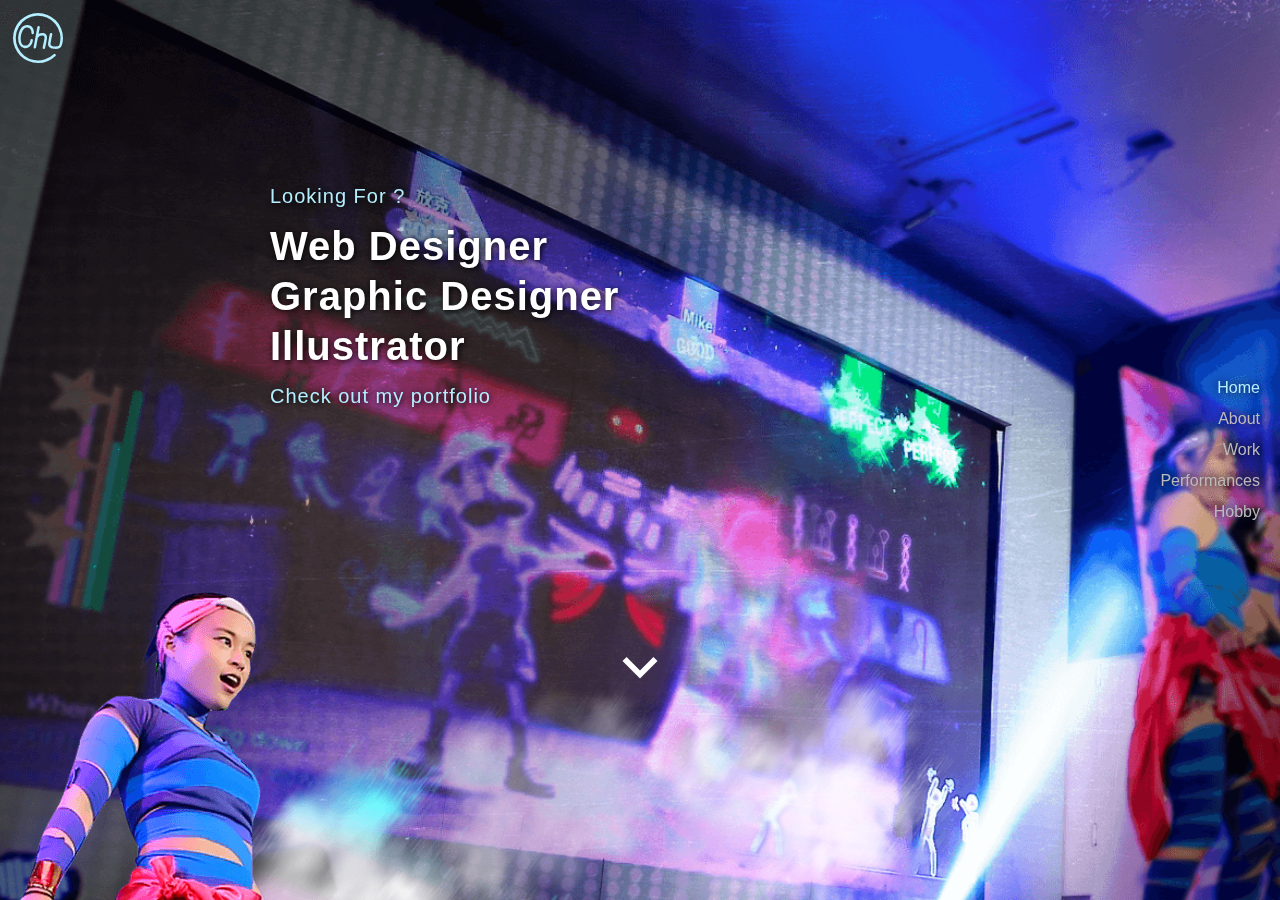
==== index.html @ 652227b6 "html名稱" ====
<!DOCTYPE html>
<html lang="en">
    <head>  
         <meta charset="UTF-8">
        <meta http-equiv="X-UA-Compatible" content="IE=edge">
        <meta name="viewport" content="width=device-width, initial-scale=1.0">
        <title>Chu-lin's portfolio</title>
        <!-- for swiper link css -->
        <link rel="stylesheet" href="./css/swiper-bundle.min.css" type="text/css" />
        <!-- <link rel="stylesheet" href="https://unpkg.com/swiper/swiper-bundle.min.css" />      -->
     
        <link rel="stylesheet" href="./css/reset.css" type="text/css" />
        <link rel="stylesheet" href="./css/layout_desktop.css" type="text/css" />
        <link rel="stylesheet" href="./css/layout_mobile.css" type="text/css" />
        <link rel="stylesheet" href="./css/for_swiper.css" type="text/css" />
        <link rel="stylesheet" href="./css/for_boos.css" type="text/css" />
        
    </head>
<body>

    <div class="swiper-container">
      <nav >
        <div class="navbar">
       <a href=""><svg  class="logo"><use xlink:href="./icomoon/symbol-defs.svg#icon-chu-logo"></use>  </svg></a>
        <svg  class="menu"><use xlink:href="./icomoon/symbol-defs.svg#icon-menu"></use>  </svg>

      </div>
      
     </nav>
     <div class="navbarM">
      <svg  class="close"><use xlink:href="./icomoon/symbol-defs.svg#icon-close"></use>  </svg>
      <ul class="navListM">
     
        <li><a href="">Home</a><li></li>
        <li> <a href="index.html#about">About</a></li>
          <li><a href="index.html#work">Work experience</a></li>
            <li><a href="index.html#Performance">Performances experience</a></li>
              <li><a href="index.html#hobby">Hobby</a></li>
      </ul>

     </div>
        <div class="swiper-wrapper" >
            <div class="swiper-slide header">
                <div class="H1bg">
                    <div class="H1box">
                        <p>Looking For ? </p>
                        <h1>
                            Web Designer   <br>Graphic Designer<br>Illustrator</h1>
                    <p>Check out my portfolio</p>
                        </div>
                    <img class="H1smokey" src="./images/header/H1smokey.png" alt="smokey">
                    <img class="H1chu0" src="./images/header/H1chu0.png" alt="smokey">
                
                      <svg class="arrow_down"><use xlink:href="./icomoon/symbol-defs.svg#icon-keyboard_arrow_down"></use>  </svg>
                      <!-- <svg class="arrow_down" version="1.1" xmlns="http://www.w3.org/2000/svg" width="75" height="75" viewBox="0 0 20 20">
                        <title>cheveron-down</title>
                        <path d="M9.293 12.95l0.707 0.707 5.657-5.657-1.414-1.414-4.243 4.242-4.243-4.242-1.414 1.414z"></path>
                        </svg> -->
                       
                </div>




            </div>
            <div class="swiper-slide" id="about">
                <div class="container">
                    <!-- SKILLS開頭 -->
          
                    
                       
                
                         <div class="about-me">
                          <h2>About me</h2>
                             <P>Hello! I’m Chu-lin <span class="grayP">阮楚琳</span></P><br>
                             <p class="grayP">
                                <!-- 1991年  出生於New Taipei City , Taiwan <br> -->
                                2009年 復興商工 美工科<br>2013年 世新大學 數位多媒體設計學系  動畫設計組</p><br>
             <p class="grayP">在<span> 設計領域</span>約有<span> 8 </span>年的工作經驗，主要執行包含</p>  <div><h4>美術圖繪製（電繪／手繪）</h4><h4>網頁設計與切版</h4><h4>大圖輸出及印刷品排版</h4><h4>插畫角色設計</h4><h4>行銷圖文創作</h4><h4>視覺識別系統設計</h4></div><br>

<div class="littlechu ">
<div class="shybox">
  <div class="shy"></div><div class="shy2"></div>
</div>
  <svg  ><use xlink:href="./icomoon/symbol-defs.svg#icon-littechu"></use>  </svg>

</div>

                         </div>
                     
             
             
                     <!-- <div class="title"> -->
                         <!-- <svg  class="title-icon">
                             <use xlink:href="./icomoon/symbol-defs.svg#icon-magic"></use>
                           </svg> -->
                           <!-- <svg class="title-icon" version="1.1" id="Capa_1" xmlns="http://www.w3.org/2000/svg" xmlns:xlink="http://www.w3.org/1999/xlink" x="0px" y="0px"
                  viewBox="0 0 424.629 424.629" style="enable-background:new 0 0 424.629 424.629;" xml:space="preserve">
                     <path d="M343,223.508l-54.6-52.6l29.5-70.3c2.1-5.1-0.3-11-5.4-13.1c-2.8-1.2-6-1-8.7,0.5l-66.1,36.2l-56.3-50.5
                         c-4.1-3.7-10.4-3.3-14.1,0.8c-2,2.3-2.9,5.4-2.4,8.4l13.3,75.2l-64.8,38.8c-4.7,2.8-6.3,9-3.4,13.7c1.6,2.6,4.2,4.4,7.2,4.8
                         l39.3,5.4l-148.1,148c-11.2,11.2-11.2,29.3,0,40.5s29.3,11.2,40.5,0.1c0,0,0,0,0.1-0.1l150.4-150.5l9,41.4
                         c0.9,4.2,4.4,7.3,8.6,7.8c0.4,0,0.8,0.1,1.2,0.1c3.8,0,7.4-2.2,9-5.7l32.9-68.7l75,6.9c5.5,0.5,10.4-3.5,10.9-9
                         C346.3,228.608,345.2,225.608,343,223.508z M34.7,395.208c-3.4,3.4-8.8,3.4-12.2,0c-3.4-3.4-3.4-8.8,0-12.2l52.2-52.2l12.2,12.2
                         L34.7,395.208z M101.1,328.808l-12.2-12.2l92.4-92.4l10.8,1.5l2.2,9.9L101.1,328.808z M255,213.208c-4.2-0.4-8.1,1.9-9.9,5.6
                         l-23.3,48.7l-11.5-52.9c-0.9-4.1-4.3-7.2-8.4-7.8l-53.8-7.4l46.3-27.7c3.6-2.1,5.4-6.2,4.7-10.3l-9.4-53.5l40.1,35.9
                         c3.2,2.8,7.8,3.4,11.5,1.3l47.2-25.9l-21.1,50.2c-1.6,3.8-0.7,8.2,2.3,11.1l39,37.6L255,213.208z"/>
             
                     <path d="M322.9,320.308l-27.9-40.7c-3-4.6-9.2-5.9-13.8-2.9c-4.6,3-5.9,9.2-2.9,13.8c0.1,0.1,0.2,0.2,0.2,0.4l27.9,40.7
                         c3.1,4.6,9.3,5.7,13.9,2.6C324.9,331.108,326,324.908,322.9,320.308z"/>
             
                     <path d="M247.4,6.908c-5.5,0-10,4.5-10,10v48.2c0,5.5,4.5,10,10,10s10-4.5,10-10v-48.2C257.4,11.408,252.9,6.908,247.4,6.908z"/>
             
                     <path d="M424.3,136.508c-1.4-5.2-6.7-8.4-11.9-7.2l-64.3,16.1c-5.4,1.2-8.7,6.6-7.5,12c1.2,5.4,6.6,8.7,12,7.5
                         c0.1,0,0.2-0.1,0.3-0.1l64.3-16.1C422.5,147.308,425.7,141.808,424.3,136.508z"/>
             
                     <path d="M115.4,123.208l-47.7-8c-5.5-0.9-10.6,2.8-11.4,8.3c-0.9,5.4,2.7,10.5,8,11.5l47.7,8c0.6,0.1,1.1,0.1,1.7,0.1
                         c5.5,0,10-4.5,10-10C123.7,128.208,120.2,124.108,115.4,123.208z"/>
             </svg> -->
                           <!-- <h2>Skills</h2> -->
                     <!-- </div> -->
                     <div class="row skilssbox">
                         <svg  class="skills-icon col-2 col-sm-1 col-xl-1 " >
                             <use xlink:href="./icomoon/symbol-defs.svg#icon-adobedreamweaver"></use>
                           </svg>
                           <!-- <svg  class="skills-icon col-2 col-sm-1 col-xl-1 " version="1.1" xmlns="http://www.w3.org/2000/svg"  viewBox="0 0 32 32">
                             <title>adobedreamweaver</title>
                             <path fill="#35fa00" d="M0 0.4v31.2h32v-31.2zM1.333 1.733h29.333v28.533h-29.333zM4.167 7.747c0-0.112 0.023-0.156 0.155-0.177 0.507-0.023 1.96-0.067 3.463-0.067 4.467 0 6.688 2.883 6.688 7.107 0 5.873-3.853 7.653-6.82 7.653-1.123 0-2.752-0.021-3.347-0.043-0.087 0-0.131-0.067-0.131-0.176zM6.567 20.107c0.373 0.024 0.704 0.045 1.123 0.045 2.464 0 4.289-1.739 4.312-5.477 0.027-3.653-1.867-5.060-4.217-5.060-0.463 0-0.836 0.027-1.209 0.051zM23.484 22.2c-0.155 0-0.197-0.060-0.22-0.191-0.66-3.673-1.209-6.271-1.453-8.075h-0.021c-0.285 1.635-0.813 4.343-1.693 8.104-0.044 0.133-0.088 0.169-0.197 0.169h-2.156c-0.155 0-0.197-0.021-0.24-0.153l-2.356-10.508c-0.021-0.089 0.024-0.177 0.156-0.177h2.156c0.088 0 0.155 0.031 0.176 0.12 0.836 4.728 1.187 7.179 1.32 8.147h0.088c0.155-1.144 0.616-3.528 1.605-8.104 0.044-0.133 0.044-0.165 0.176-0.165h2.267c0.109 0 0.131 0.053 0.153 0.164 0.771 4.333 1.276 7.067 1.408 8.168h0.067c0.213-1.408 0.507-3.307 1.445-8.192 0.023-0.088 0.044-0.141 0.155-0.141h2.027c0.088 0 0.155 0.044 0.111 0.155l-2.617 10.525c-0.020 0.111-0.040 0.155-0.195 0.155z"></path>
                             </svg> -->
                             
                         <svg  class="skills-icon col-2 col-sm-1 col-xl-1" >
                             <use xlink:href="./icomoon/symbol-defs.svg#icon-adobeillustrator"></use>
                           </svg>
                           <!-- <svg  class="skills-icon col-2 col-sm-1 col-xl-1 " version="1.1" xmlns="http://www.w3.org/2000/svg" viewBox="0 0 32 32">
                             <title>adobeillustrator</title>
                             <path id="k" fill="#ff7c00" d="M0 0.4v31.2h32v-31.2zM1.333 1.733h29.333v28.533h-29.333zM11.1 18.067l-1.056 3.997c-0.023 0.111-0.067 0.136-0.197 0.136h-1.957c-0.133 0-0.153-0.044-0.133-0.197l3.787-13.26c0.067-0.24 0.109-0.451 0.131-1.111 0-0.088 0.044-0.133 0.111-0.133h2.795c0.088 0 0.133 0.024 0.155 0.133l4.247 14.392c0.023 0.111 0 0.176-0.111 0.176h-2.2c-0.111 0-0.176-0.027-0.197-0.115l-1.1-4.020zM14.817 15.9c-0.373-1.475-1.253-4.704-1.584-6.267h-0.023c-0.285 1.56-0.989 4.2-1.54 6.267zM20.817 8.489c0-0.857 0.593-1.364 1.364-1.364 0.813 0 1.364 0.549 1.364 1.364 0 0.88-0.573 1.364-1.387 1.364-0.8 0-1.347-0.484-1.341-1.364zM20.967 11.521c0-0.107 0.044-0.147 0.155-0.147h2.093c0.117 0 0.16 0.044 0.16 0.155v10.527c0 0.111-0.021 0.155-0.153 0.155h-2.067c-0.133 0-0.177-0.067-0.177-0.173z"></path>
                             </svg> -->
                             
                         <svg   class="skills-icon col-2 col-sm-1 col-xl-1" >
                             <use xlink:href="./icomoon/symbol-defs.svg#icon-adobeindesign"></use>
                           </svg>
                           <!-- <svg  class="skills-icon col-2 col-sm-1 col-xl-1 " version="1.1" xmlns="http://www.w3.org/2000/svg"  viewBox="0 0 32 32">
                             <title>adobeindesign</title>
                             <path fill="#fd3f93" d="M0 0.4v31.2h32v-31.2zM1.333 1.733h29.333v28.533h-29.333zM11.7 22.024c0 0.133-0.023 0.176-0.176 0.176h-2.048c-0.133 0-0.176-0.067-0.176-0.176v-14.315c0-0.133 0.067-0.176 0.176-0.176h2.071c0.109 0 0.153 0.044 0.153 0.155zM14.060 16.861c0-3.191 2.104-5.676 5.469-5.676 0.285 0 0.44 0 0.704 0.020v-3.539c0-0.088 0.067-0.133 0.133-0.133h2.167c0.112 0 0.133 0.045 0.133 0.112v12.473c0 0.373 0 0.833 0.067 1.339 0 0.088-0.027 0.111-0.116 0.155-1.144 0.551-2.355 0.793-3.499 0.793-2.951 0-5.063-1.827-5.059-5.544zM20.233 13.363c-0.197-0.088-0.463-0.133-0.792-0.133-1.713 0-2.916 1.32-2.916 3.52 0 2.509 1.224 3.52 2.764 3.52 0.329 0 0.683-0.043 0.947-0.153z"></path>
                             </svg> -->

 <svg   class="skills-icon col-2 col-sm-1 col-xl-1" >
                             <use xlink:href="./icomoon/symbol-defs.svg#icon-adobexd"></use>
                           </svg>
                             <!-- <svg  class="skills-icon col-2 col-sm-1 col-xl-1 " version="1.1" xmlns="http://www.w3.org/2000/svg"  viewBox="0 0 32 32">
                              <title>adobeXD</title>
                              <path fill="#ff2bc2" style="fill: var(--color7, #ff2bc2)" d="M26.333 0.4h-20.667c-3.133 0-5.667 2.533-5.667 5.667v19.867c0 3.133 2.533 5.667 5.667 5.667h20.667c3.133 0 5.667-2.533 5.667-5.667v-19.867c0-3.133-2.533-5.667-5.667-5.667zM30.653 25.413c0 0.007 0 0.015 0 0.023 0 2.667-2.16 4.828-4.826 4.831h-19.654c-2.667 0-4.84-2.173-4.84-4.84v-18.853c0-2.667 2.173-4.84 4.84-4.84h19.64c2.673 0 4.84 2.167 4.84 4.84v0zM12.653 15l3.733 7.173c0.067 0.107 0.027 0.213-0.080 0.213h-2.32c-0.147 0-0.213-0.040-0.28-0.173-0.853-1.76-1.72-3.52-2.613-5.413h-0.027c-0.8 1.787-1.68 3.667-2.533 5.427-0.067 0.107-0.133 0.147-0.24 0.147h-2.2c-0.133 0-0.147-0.107-0.080-0.187l3.653-6.96-3.533-7.040c-0.080-0.107 0-0.187 0.080-0.187h2.293c0.133 0 0.187 0.027 0.24 0.147 0.84 1.76 1.693 3.573 2.493 5.347h0.027c0.773-1.76 1.627-3.587 2.453-5.333 0.067-0.107 0.107-0.173 0.24-0.173h2.147c0.107 0 0.147 0.080 0.080 0.187zM17.040 17.173c0-3.107 2.067-5.533 5.347-5.533 0.28 0 0.427 0 0.693 0.027v-3.533c0-0.080 0.067-0.133 0.133-0.133h2.107c0.107 0 0.133 0.040 0.133 0.107v12.24c0 0.36 0 0.813 0.067 1.307 0 0.080-0.027 0.107-0.107 0.147-1.12 0.533-2.293 0.773-3.413 0.773-2.893 0.013-4.96-1.773-4.96-5.4zM23.080 13.76c-0.187-0.080-0.453-0.133-0.773-0.133-1.68 0-2.853 1.293-2.853 3.44 0 2.453 1.2 3.44 2.707 3.44 0.32 0 0.667-0.040 0.92-0.147z"></path>
                              </svg> -->
                         <svg  class="skills-icon col-2 col-sm-1 col-xl-1" >
                             <use xlink:href="./icomoon/symbol-defs.svg#icon-adobepremiere"></use>
                           </svg>
                           <!-- <svg  class="skills-icon col-2 col-sm-1 col-xl-1 " version="1.1" xmlns="http://www.w3.org/2000/svg" width="32" height="32" viewBox="0 0 32 32">
                             <title>adobepremiere</title>
                             <path fill="#ea77ff" d="M0 0.4v31.2h32v-31.2zM1.333 1.733h29.333v28.533h-29.333zM8.396 7.704c0-0.088 0.023-0.155 0.133-0.155 0.857-0.044 2.111-0.067 3.431-0.067 3.696 0 5.303 2.025 5.303 4.621 0 3.387-2.452 4.84-5.465 4.84-0.507 0-0.683-0.023-1.035-0.023v5.124c0 0.111-0.044 0.155-0.153 0.155h-2.059c-0.111 0-0.155-0.044-0.155-0.155zM10.763 14.788c0.308 0.021 0.551 0.021 1.079 0.021 1.561 0 3.023-0.549 3.023-2.661 0-1.693-1.043-2.552-2.825-2.552-0.528 0-1.033 0.021-1.276 0.044zM19.296 13.577c0-0.153 0-0.549-0.065-1.297 0-0.111 0.015-0.133 0.103-0.176 1.445-0.572 3.119-0.91 4.87-0.924l0.006-0c0.109 0 0.153 0.021 0.153 0.132v1.936c0 0.109-0.035 0.132-0.145 0.132-0.142-0.009-0.308-0.015-0.476-0.015-0.728 0-1.431 0.102-2.098 0.292l0.054-0.013v8.401c0 0.111-0.045 0.155-0.155 0.155h-2.093c-0.109 0-0.153-0.044-0.153-0.155z"></path>
                             </svg> -->
                             
                         <svg  class="skills-icon col-2 col-sm-1 col-xl-1" >
                             <use xlink:href="./icomoon/symbol-defs.svg#icon-adobeaftereffects"></use>
                           </svg>
                           <!-- <svg  class="skills-icon col-2 col-sm-1 col-xl-1" version="1.1" xmlns="http://www.w3.org/2000/svg" width="32" height="32" viewBox="0 0 32 32">
                             <title>adobeaftereffects</title>
                             <path fill="#d291ff" d="M0 0.4v31.2h32v-31.2zM1.333 1.733h29.333v28.533h-29.333zM9.045 18.067l-1.056 3.981c-0.023 0.111-0.067 0.151-0.197 0.151h-1.957c-0.133 0-0.155-0.047-0.133-0.2l3.787-13.244c0.067-0.24 0.109-0.433 0.131-1.093 0-0.088 0.044-0.133 0.111-0.133h2.795c0.088 0 0.133 0.024 0.155 0.133l4.244 14.36c0.021 0.109 0 0.173-0.111 0.173h-2.2c-0.109 0-0.173-0.040-0.196-0.128l-1.1-4.003zM12.787 15.901c-0.373-1.475-1.28-4.707-1.608-6.267h-0.021c-0.285 1.56-1.008 4.197-1.56 6.267zM19.933 17.267c0.023 1.804 0.88 3.013 2.904 3.013 0.792 0 1.471-0.104 2.173-0.413 0.089-0.043 0.156-0.020 0.156 0.089v1.672c0 0.133-0.044 0.2-0.133 0.267-0.703 0.352-1.579 0.507-2.68 0.507-3.52 0-4.84-2.596-4.84-5.5 0-3.147 1.629-5.72 4.489-5.72 2.904 0 3.916 2.444 3.916 4.423 0 0.64-0.047 1.168-0.113 1.409-0.023 0.109-0.067 0.147-0.176 0.169-0.264 0.044-1.056 0.088-2.223 0.088zM22.64 15.433c0.683 0 0.924 0 0.989-0.021 0-0.091 0.023-0.167 0.023-0.232 0-0.727-0.355-2.059-1.741-2.059-1.276 0-1.827 1.123-1.957 2.309z"></path>
                             </svg> -->
                             
                         <svg  class="skills-icon col-2 col-sm-1 col-xl-1" >
                             <use xlink:href="./icomoon/symbol-defs.svg#icon-adobephotoshop"></use>
                           </svg>
                           <!-- <svg class="skills-icon col-2 col-sm-1 col-xl-1 "  version="1.1" xmlns="http://www.w3.org/2000/svg" width="32" height="32" viewBox="0 0 32 32">
                             <title>adobephotoshop</title>
                             <path fill="#00c8ff" d="M0 0.4v31.2h32v-31.2zM1.333 1.733h29.333v28.533h-29.333zM7.733 7.707c0-0.089 0.187-0.155 0.299-0.155 0.859-0.044 2.117-0.067 3.437-0.067 3.696 0 5.133 2.027 5.133 4.621 0 3.387-2.456 4.84-5.469 4.84-0.507 0-0.68-0.023-1.033-0.023v5.123c0 0.111-0.044 0.155-0.153 0.155h-2.059c-0.111 0-0.153-0.040-0.153-0.151zM10.1 14.789c0.307 0.021 0.549 0.021 1.080 0.021 1.56 0 3.027-0.549 3.027-2.661 0-1.693-1.048-2.552-2.829-2.552-0.528 0-1.033 0.021-1.276 0.044zM21.576 13.205c-1.056 0-1.408 0.528-1.408 0.968 0 0.484 0.24 0.813 1.649 1.54 2.091 1.013 2.749 1.98 2.749 3.409 0 2.133-1.627 3.28-3.827 3.28-1.168 0-2.16-0.244-2.733-0.573-0.087-0.044-0.107-0.109-0.107-0.22v-1.956c0-0.133 0.064-0.177 0.152-0.112 0.832 0.551 1.803 0.792 2.683 0.792 1.056 0 1.496-0.44 1.496-1.035 0-0.484-0.307-0.903-1.649-1.607-1.893-0.907-2.685-1.827-2.685-3.369 0-1.716 1.341-3.147 3.673-3.147 1.147 0 1.952 0.176 2.392 0.373 0.109 0.067 0.133 0.176 0.133 0.264v1.827c0 0.111-0.067 0.177-0.2 0.133-0.592-0.352-1.467-0.573-2.319-0.568z"></path>
                             </svg> -->
                           <svg  class="skills-icon col-2 col-sm-1 col-xl-1" >
                             <use xlink:href="./icomoon/symbol-defs.svg#icon-bootstrap"></use>
                           </svg>
                           <!-- <svg class="skills-icon col-2 col-sm-1 col-xl-1 "  version="1.1" xmlns="http://www.w3.org/2000/svg" width="32" height="32" viewBox="0 0 32 32">
                             <title>bootstrap</title>
                             <path fill="#563d7c" d="M26.667 0h-21.333c-2.943 0.008-5.325 2.391-5.333 5.333v21.333c0 2.933 2.4 5.333 5.333 5.333h21.333c2.933 0 5.333-2.4 5.333-5.333v-21.333c0-2.933-2.4-5.333-5.333-5.333zM23.751 22.473c-0.267 0.643-0.689 1.209-1.231 1.645-0.56 0.453-1.269 0.827-2.143 1.093-0.872 0.271-1.909 0.407-3.111 0.407h-8.576v-18.667h9.069c1.677 0 3.021 0.377 4.027 1.147 1.013 0.773 1.517 1.925 1.517 3.48 0 0.94-0.229 1.747-0.691 2.413-0.459 0.663-1.12 1.181-1.973 1.541v0.061c1.139 0.24 2.020 0.78 2.6 1.62s0.877 1.901 0.877 3.183c0 0.717-0.139 1.4-0.4 2.037zM20.049 17.873c-0.547-0.5-1.315-0.744-2.307-0.744h-5.763v5.824h5.779c0.987 0 1.76-0.256 2.307-0.773 0.547-0.513 0.827-1.245 0.827-2.187-0.009-0.92-0.28-1.632-0.827-2.12zM19.249 14.109c0.528-0.448 0.787-1.089 0.787-1.925 0-0.939-0.233-1.605-0.707-1.987-0.469-0.38-1.147-0.577-2.037-0.577h-5.333v5.151h5.333c0.777 0 1.44-0.227 1.957-0.661z"></path>
                             </svg> -->
                           <svg  class="skills-icon col-2 col-sm-1 col-xl-1 " >
                             <use xlink:href="./icomoon/symbol-defs.svg#icon-css3"></use>
                           </svg>
                           <!-- <svg  class="skills-icon col-2 col-sm-1 col-xl-1 " version="1.1" xmlns="http://www.w3.org/2000/svg" width="32" height="32" viewBox="0 0 32 32">
                             <title>css3</title>
                             <path fill="#1572b6" d="M2 0h28l-2.547 28.751-11.484 3.249-11.42-3.251zM24.787 5.884l-17.573-0.004 0.284 3.496 13.5 0.003-0.34 3.621h-8.853l0.32 3.431h8.243l-0.488 4.697-3.88 1.072-3.941-1.080-0.251-2.813h-3.48l0.387 5.14 7.287 2.271 7.164-2.040z"></path>
                             </svg> -->
                           <svg  class="skills-icon col-2 col-sm-1 col-xl-1 " >
                             <use xlink:href="./icomoon/symbol-defs.svg#icon-visualstudiocode"></use>
                           </svg>
                           <!-- <svg class="skills-icon col-2 col-sm-1 col-xl-1 "  version="1.1" xmlns="http://www.w3.org/2000/svg"  viewBox="0 0 32 32">
                             <title>visualstudiocode</title>
                             <path fill="#007acc" d="M30.867 3.449l-6.587-3.169c-0.253-0.124-0.55-0.197-0.864-0.197-0.55 0-1.049 0.223-1.409 0.584v0l-12.613 11.507-5.493-4.171c-0.221-0.169-0.501-0.271-0.805-0.271-0.346 0-0.661 0.132-0.897 0.348l-1.762 1.602c-0.269 0.245-0.436 0.596-0.436 0.987s0.167 0.741 0.434 0.984l0.001 0.001 4.764 4.347-4.764 4.347c-0.268 0.245-0.435 0.596-0.435 0.985s0.168 0.742 0.435 0.986l0.001 0.001 1.764 1.601c0.236 0.215 0.551 0.347 0.896 0.347 0.304 0 0.584-0.102 0.808-0.273l-0.003 0.002 5.493-4.171 12.613 11.507c0.36 0.361 0.858 0.584 1.408 0.584 0.314 0 0.611-0.073 0.876-0.203l-0.012 0.005 6.589-3.169c0.675-0.331 1.131-1.013 1.131-1.801 0-0.001 0-0.001 0-0.002v0-21.495c0-0 0-0 0-0 0-0.789-0.457-1.472-1.122-1.797l-0.012-0.005zM24.005 23.264l-9.571-7.264 9.571-7.264z"></path>
                             </svg> -->
                             
                           <svg  class="skills-icon col-2 col-sm-1 col-xl-1" >
                             <use xlink:href="./icomoon/symbol-defs.svg#icon-html5"></use>
                           </svg>
                           <!-- <svg  class="skills-icon col-2 col-sm-1 col-xl-1" version="1.1" xmlns="http://www.w3.org/2000/svg"  viewBox="0 0 32 32">
             <title>html5</title>
             <path fill="#e34f26" d="M2 0h28l-2.547 28.751-11.484 3.249-11.419-3.251zM11.375 13l-0.309-3.624 13.412 0.004 0.307-3.496-17.568-0.004 0.931 10.68h12.168l-0.435 4.568-3.88 1.072-3.94-1.080-0.251-2.813h-3.479l0.44 5.561 7.229 1.933 7.172-1.924 0.992-10.876z"></path>
             </svg> -->
             
                  <svg  class="skills-icon col-2 col-sm-1 col-xl-1" >
                             <use xlink:href="./icomoon/symbol-defs.svg#icon-jquery"></use>
                           </svg>
             <!-- <svg  class="skills-icon col-2 col-sm-1 col-xl-1" version="1.1" xmlns="http://www.w3.org/2000/svg"  viewBox="0 0 32 32">
                <title>jQuery</title>
                <path fill="#0769ad" style="fill: var(--color12, #0769ad)" d="M2.045 7.832c-2.831 4.067-2.48 9.356-0.316 13.675 0.049 0.105 0.104 0.205 0.157 0.305 0.031 0.069 0.065 0.133 0.103 0.199 0.017 0.037 0.041 0.076 0.063 0.111 0.035 0.069 0.072 0.136 0.108 0.203l0.209 0.353c0.039 0.065 0.076 0.129 0.12 0.195 0.073 0.125 0.16 0.249 0.236 0.375 0.035 0.052 0.067 0.104 0.105 0.156 0.148 0.232 0.284 0.425 0.428 0.612l-0.015-0.020c0.104 0.143 0.208 0.281 0.32 0.42 0.036 0.051 0.076 0.101 0.113 0.152l0.295 0.359c0.036 0.041 0.072 0.089 0.111 0.132 0.131 0.157 0.269 0.311 0.408 0.465 0 0.003 0.004 0.005 0.007 0.009 0.172 0.217 0.358 0.409 0.56 0.582l0.006 0.005c0.107 0.109 0.213 0.219 0.327 0.325l0.135 0.129c0.148 0.139 0.296 0.277 0.452 0.411 0.003 0 0.004 0.003 0.007 0.004l0.076 0.067c0.136 0.119 0.273 0.237 0.413 0.347l0.167 0.14c0.113 0.091 0.231 0.177 0.347 0.267l0.181 0.139c0.124 0.093 0.256 0.185 0.383 0.276 0.047 0.033 0.093 0.067 0.141 0.097l0.039 0.031 0.375 0.247 0.16 0.107c0.196 0.125 0.391 0.244 0.584 0.361 0.056 0.028 0.112 0.059 0.164 0.091 0.144 0.083 0.293 0.167 0.439 0.244 0.080 0.045 0.163 0.084 0.245 0.125 0.1 0.056 0.204 0.111 0.311 0.167 0.029 0.009 0.054 0.019 0.077 0.032l-0.002-0.001c0.044 0.020 0.085 0.041 0.128 0.063 0.16 0.080 0.327 0.156 0.5 0.232 0.032 0.013 0.067 0.027 0.101 0.045 0.192 0.084 0.384 0.164 0.583 0.243 0.045 0.013 0.093 0.036 0.14 0.053 0.18 0.068 0.365 0.137 0.548 0.203l0.067 0.024c0.204 0.069 0.405 0.136 0.612 0.2 0.048 0.013 0.097 0.031 0.148 0.044 0.212 0.064 0.417 0.14 0.631 0.181 13.68 2.493 17.656-8.225 17.656-8.225-3.34 4.349-9.267 5.496-14.88 4.22-0.208-0.048-0.416-0.115-0.625-0.176-0.382-0.11-0.633-0.192-0.882-0.28l0.126 0.039-0.083-0.032c-0.181-0.061-0.356-0.129-0.533-0.197-0.034-0.015-0.082-0.033-0.132-0.050l-0.015-0.004c-0.196-0.079-0.387-0.16-0.576-0.244-0.041-0.013-0.076-0.032-0.117-0.048-0.35-0.155-0.508-0.231-0.665-0.308l0.184 0.081c-0.049-0.021-0.093-0.044-0.141-0.069-0.125-0.059-0.251-0.125-0.373-0.189-0.114-0.054-0.196-0.097-0.276-0.142l0.027 0.014c-0.151-0.080-0.301-0.167-0.452-0.249-0.045-0.032-0.097-0.059-0.149-0.088-0.289-0.169-0.479-0.288-0.668-0.409l0.084 0.050c-0.064-0.040-0.115-0.075-0.165-0.111l0.008 0.006c-0.172-0.106-0.308-0.197-0.44-0.291l0.024 0.017c-0.047-0.031-0.089-0.064-0.137-0.097-0.17-0.118-0.298-0.211-0.424-0.306l0.032 0.023c-0.056-0.045-0.116-0.088-0.176-0.133-0.117-0.092-0.236-0.18-0.353-0.277l-0.157-0.125c-0.174-0.14-0.319-0.263-0.461-0.388l0.016 0.013c-0.015-0.014-0.031-0.028-0.048-0.039l-0.001-0.001-0.463-0.421-0.133-0.125c-0.109-0.111-0.221-0.217-0.333-0.327l-0.129-0.133c-0.138-0.137-0.273-0.278-0.404-0.421l-0.008-0.009-0.020-0.021c-0.141-0.155-0.279-0.312-0.417-0.472-0.036-0.041-0.069-0.085-0.107-0.129l-0.301-0.369c-0.105-0.131-0.254-0.326-0.4-0.522l-0.054-0.075c-3.113-4.251-4.24-10.117-1.748-14.929zM10.828 4.407c-2.052 2.945-1.936 6.884-0.339 9.999 0.296 0.584 0.596 1.078 0.928 1.547l-0.025-0.038c0.307 0.44 0.645 0.96 1.056 1.315 0.143 0.163 0.297 0.32 0.459 0.479l0.12 0.12c0.152 0.147 0.308 0.291 0.467 0.433l0.020 0.017c0.16 0.141 0.34 0.29 0.524 0.435l0.028 0.021c0.045 0.031 0.084 0.067 0.128 0.097 0.187 0.144 0.375 0.283 0.569 0.42l0.020 0.012c0.083 0.060 0.171 0.115 0.264 0.173 0.037 0.024 0.080 0.056 0.12 0.080 0.141 0.091 0.28 0.176 0.423 0.263 0.023 0.009 0.043 0.021 0.064 0.031 0.12 0.073 0.251 0.144 0.376 0.209 0.044 0.027 0.087 0.047 0.132 0.072 0.089 0.044 0.177 0.091 0.263 0.136l0.043 0.019c0.18 0.088 0.364 0.171 0.544 0.253 0.045 0.017 0.084 0.032 0.123 0.051 0.148 0.064 0.299 0.125 0.447 0.183 0.067 0.023 0.129 0.049 0.192 0.069 0.136 0.051 0.279 0.097 0.413 0.144l0.187 0.060c0.195 0.060 0.392 0.139 0.597 0.172 10.56 1.751 13.005-6.383 13.005-6.383-2.201 3.168-6.461 4.677-11.001 3.499-0.277-0.071-0.476-0.13-0.673-0.195l0.076 0.022c-0.064-0.017-0.12-0.037-0.181-0.056-0.139-0.048-0.281-0.095-0.416-0.145l-0.192-0.072c-0.149-0.060-0.301-0.116-0.447-0.18-0.045-0.020-0.087-0.033-0.121-0.053-0.187-0.084-0.375-0.167-0.556-0.256l-0.275-0.143-0.159-0.080c-0.123-0.064-0.236-0.131-0.353-0.2-0.033-0.016-0.060-0.031-0.086-0.047l0.003 0.002c-0.141-0.088-0.288-0.173-0.423-0.264-0.045-0.025-0.087-0.056-0.129-0.083l-0.277-0.181c-0.192-0.133-0.38-0.277-0.569-0.416-0.043-0.039-0.084-0.071-0.125-0.105-1.996-1.569-3.571-3.715-4.317-6.144-0.787-2.525-0.613-5.357 0.745-7.656zM18.213 1.845c-1.211 1.776-1.327 3.981-0.493 5.94 0.885 2.080 2.696 3.713 4.805 4.487 0.087 0.033 0.171 0.061 0.26 0.093l0.117 0.036c0.123 0.039 0.247 0.084 0.373 0.112 5.835 1.125 7.413-2.996 7.839-3.601-1.389 1.995-3.719 2.473-6.576 1.779-0.279-0.070-0.509-0.143-0.732-0.228l0.044 0.015c-0.337-0.119-0.609-0.233-0.873-0.361l0.050 0.022c-0.55-0.269-1.022-0.562-1.462-0.896l0.021 0.016c-2.56-1.939-4.145-5.64-2.476-8.655z"></path>
                </svg> -->
                     </div>
                     <div class="row License-box">
                         <div class="col-12  col-md-6    col-lg-12
                         col-xl-3 ">
                             <p class="License">新北市第一屆街頭藝人認證</p>
                          
                         </div>
                         <div class=" col-12  col-md-6    col-lg-12
                         col-xl-3">
                            
                             <p class="License">丙級廣告設計技術士</p>
                 
                         </div>
                         <div class=" col-12  col-md-6
                          col-lg-12
                          col-xl-3 ">
                            
                             <p class="License">丙級中餐素食技術士</p>
                           
                         </div>
                         <div class=" col-12  col-md-6    col-lg-12
                         col-xl-3 ">
                             <p class="License">復興商工人像速寫高階檢定</p>
                         </div>
                     </div>
                    </div>
            </div>
            <!-- 工作經歷 -->
            <div class="swiper-slide " id="work">
              <!-- 桌機 -->
               
              <div class="workbox"> 
              
        <!-- 列表 -->
        <ul class="worklist">
        
          <li > <p> 2018-2020</p><h3>遊戲視覺設計</h3></li>
          <li> <p> 2017-2018</p><h3>活動視覺設計</h3></li>
          <li> <p> 2014-2017</p><h3>報社美術編輯</h3></li>
          <li> <p> 2013-2014</p><h3>電商平面設計</h3></li>
          <li class=" warning"> <p > 2012-2014</p><h3>兼職特效化妝</h3></li>
          <li> <p> 2012-2014</p><h3>實習商業設計</h3></li>
        </ul>
              <!-- 大圖 -->
               
    <div class="workwrap wrapFuntown  moveIN">
      <div class="worktext moveINx0">
  <h2>Work experience</h2>  
  <p class="office">網頁設計部 資深遊戲行銷視覺設計師</p>
  <p class="company">和信超媒體股份有限公司戲谷分公司</p><br>
  <p>1.遊戲活動Web/mobile 網頁設計與切板，撰寫html、css、規劃RWD.<br>
    2.日本代理遊戲圖素在地化、Logo與banner設計，道具圖繪製.<br>
    3.百件實體周邊設計，例:吊飾、抱枕、年曆等等製作，供商城販售.<br>
    4.異業合作的活動宣傳印刷品（例:酷卡、產品外包裝等）和戶外大型輸出等平面設計. <br>
    5.網路宣傳圖設計（Facebook、Google聯播網、各大入口媒體AD）. <br>
    6.跨部門協助研發團隊，博弈遊戲APP UI介面優化.<br>
    7.協助執行遊戲2D美術設計及ICON製作。<br>
    8.商城官網吉祥物角色設計.</p><br>
    <a href="workFuntown.html">More</a>
      </div>
    </div>
    <div class="workwrap wrapExtreme  ">
      <div class="worktext">
        <h2>Work experience</h2>  
        <p class="office">節目製作部 活動視覺設計師</p>
        <p class="company">極限電競股份有限公司</p><br>
        <p>1.活動網站的UI介面規劃.<br>2.網站icon、banner設計.<br>3.協會與戰隊的LOGO與標準字設計.<br>4.大型賽式活動平面設計（印刷品及大型刊物等等）.<br>5.電競賽式轉播影片的介面設計.<br>6.提案簡報排版及插圖繪製.
          <br>7.參與《校際電競公開賽》活動籌備，處理三天現場報到事項並帶隊64組電競隊伍入場.</p><br>
          <a href="workExtreme.html">More</a>
            </div>
    </div>
    <div class="workwrap wrapWant ">
      <div class="worktext">
        <h2>Work experience</h2>  
        <p class="office">旺報編輯中心 美術編輯</p>
        <p class="company">旺旺中時媒體集團</p><br>
        <p>1.報紙版面設計.<br>2.製表繪圖.</p>
          
            </div>
    </div>
    <div class="workwrap wrapHong">
      <div class="worktext">
        <h2>Work experience</h2>  
        <p class="office">網路部 電商平面設計</p>
        <p class="company">鴻昌照相器材有限公司</p><br>
        <p>1.協助拍賣網站管理.<br>2.製作商品行銷圖文.<br>3.網頁banner及EDM設計.<br>4.Logo品牌設計.<br>5.名片設計與店員專屬人像繪製.<br>6.協助包貨、出貨，及相關客服事項.<br>7.整理實體店面與倉庫.</p>
          
            </div>
    </div>
    <div class="workwrap wrapYes">
      <div class="worktext">
        <h2>Work experience</h2>  
        <p class="office">兼職 協助網路廣告、短片拍攝</p>
        <p class="company">葉式特工 </p><br>
        <p>1.負責演員殭屍妝容、翻模自製假皮.<br>2.側拍紀錄.<br>3.道具製作.</p>
        <a href="">More</a>
            </div>
    </div>
    <div class="workwrap wrapYidu">
      <div class="worktext">
        <h2>Work experience</h2>  
        <p class="office"> 兼職 實習商業設計</p>
        <p class="company">欣都有限公司</p><br>
        <p>1.協助參與（中國進出口商品交易會）展覽的海報及DM設計.<br>2.產品外包裝平面設計.</p>
          
            </div>
    </div>
</div>

<!-- 手機 -->
<div class="workMobile">
  <h2>Work experience</h2> 
 
 <a href="workFuntown.html"><div class="wrapFuntown Mwrap  ">
    <div class="WMobileList"> <p>2018-2020</p><h3>遊戲視覺設計</h3><p>和信超媒體股份有限公司戲谷分公司</p></div>  
    </div></a> 
    <a href="workExtreme.html"><div class="wrapExtreme Mwrap">  <div class="WMobileList"> <p>2017-2018</p><h3>活動視覺設計</h3><p>極限電競股份有限公司</p></div>  </div></a>
  <div class="wrapWant Mwrap">  <div class="WMobileList"> <p>2014-2017</p><h3>報社美術編輯</h3><p>旺旺中時媒體集團</p></div>  </div>
  <div class="wrapHong Mwrap">  <div class="WMobileList"> <p>2013-2014</p><h3>電商平面設計</h3><p>鴻昌照相器材有限公司</p></div>  </div>
  <div class="wrapYes Mwrap">  <div class="WMobileList"> <p>2012-2014</p><h3>兼職特效化妝</h3><p>葉式特工</p></div>  </div>
  <div class="wrapYidu Mwrap">  <div class="WMobileList"> <p>2012-2014</p><h3>遊實習商業設計</h3><p>欣都有限公司</p></div>  </div>
</div>


</div>
            <div class="swiper-slide " id="Performance">
              <div class="container">
                <h2>Performances experience</h2>  
              <div class="showbox">
                <ul class="img-wrap">
                 <li ><img src="./images/show/pe01.jpg" alt=""></li>
                 <li><img src="./images/show/pe02.jpg" alt=""></li>
                 <li><img src="./images/show/pe03.jpg" alt=""></li>
                 <li><img src="./images/show/pe04.jpg" alt=""></li>
                 <li><img src="./images/show/pe05.jpg" alt=""></li>
                 <li><img src="./images/show/pe06.jpg" alt=""></li>
                 <li><img src="./images/show/pe07.jpg" alt=""></li>
                 <li><img src="./images/show/pe08.jpg" alt=""></li>
                 <li><img src="./images/show/pe09.jpg" alt=""></li>
                 <li><img src="./images/show/pe10.jpg" alt=""></li>
           
                </ul>
                <div class="chevron-left">
               
                  <svg version="1.1" xmlns="http://www.w3.org/2000/svg"  viewBox="0 0 24 24">
    <path d="M15.422 16.594l-1.406 1.406-6-6 6-6 1.406 1.406-4.594 4.594z"></path>
                  </svg>
                
            
                </div>
                <div class="chevron-right">
                 <svg version="1.1" xmlns="http://www.w3.org/2000/svg"  viewBox="0 0 24 24">
                  <path d="M8.578 16.594l4.594-4.594-4.594-4.594 1.406-1.406 6 6-6 6z"></path>
                    </svg>
                </div>
            
 

              </div>
              <ul class="slider-dots">
                <li></li>
                <li></li>
                <li></li>
                <li></li>
                <li></li>
                <li></li>
                <li></li>
                <li></li>
                <li></li>
                <li></li>
              </ul>

              <ul class="slider-PerformanceTEXT">
                <li class="P-TEXT">2018年加入製劇所，參與《婚後動物感傷》
                  主要演出。</li>
                <li >2018年半年籌備排演《婚後動物感傷》，共7場售票舞台劇。</li>
                <li >2018年戲劇表演也包含了現場作畫，並負責logo、門票等設計。</li>
                <li >2019 年參加「Just Dance 舞力全開」電競比賽。</li>
                <li >2019 年參加「Just Dance 舞力全開」電競總決賽。</li>
                <li>2017 年在歌舞浪潮表演藝術中心，參與歌舞劇表演進階專班的成果發表。</li>
                <li>2013年參與網路廣告-「阿喜×HiNet光世代」演出。</li>
                <li>2010年獨自在校園廣場手繪大型帆布。</li>
                <li>2010年獨立彩繪營隊宣傳的大型帆布。 </li>
                <li>2008年參與新北市「街頭藝人嘉年華」，人像速寫的表演。</li>
              </ul>

            </div>
            </div>
            <div class="swiper-slide " id="hobby">
              <div class="container">
                <h2>Hobby</h2>  
                <div class="row">
                <a href="hobbyLine.html">  <div class="mainline hobbyBox "></div><p>LINE貼圖創作</p></a>
                <a  href="">  <div class="maindraw hobbyBox"></div>  <p>繪畫創作</p></a>
                 <a  href=""> <div class="maintoys hobbyBox"></div> <p>玩具攝影</p></a>
                </div>
                <div class="row hobbytext">
                唱歌(劇)／逛玩具店／玩電玩／看漫畫／觀賞歌舞劇／看超級好笑卡通或美劇／看電影／待在安靜的環境／散步／不專業但很專注的拍攝／看房屋室內擺設／觀察人類的動作／分析個性／隨著當下的情緒聽音樂／出國旅遊／欣賞畫作（肖像、西方神話、人文風俗）／逛展覽／跳舞／做重訓／寄卡片／閱讀勵志心靈成長書籍／關注星座運勢／特殊化妝（殭屍）／繪畫（壓克力、水彩、素描、電繪、麥克筆、油畫 ...）／坐公車看沿途風景／觀賞姿體練習體操／劇場武功拉筋</div>
              </div>
              <footer><div class="footerbg">Chu-lin's Portfolio © 2021 Copyright</div></footer>
            </div>
            <!-- <div class="swiper-slide " id="content">
              <div class="container">
                <h2>content</h2>  
              <form>
                <div class="form-row contentbox">
              
                <div class="col-md-6 mb-3">
                  <label for="textfield">
                     <svg  > <use xlink:href="./icomoon/symbol-defs.svg#smileface"></use></svg>
        
                    </label>
                  <input type="text" class="form-control" id="textfield" placeholder="Name">
                </div>
                <div class="col-md-6 mb-3">
                  <label for="exampleInputEmail1">       
                     <svg  > <use xlink:href="./icomoon/symbol-defs.svg#email"></use> </svg>
            
              
                    </label>
                  <input type="email" class="form-control" id="exampleInputEmail1" aria-describedby="emailHelp" placeholder="E-mail">
              
                </div>
              
                <div class="col-12 mb-3">
                  <label for="exampleFormControlTextarea1">
                     <svg  > <use xlink:href="./icomoon/symbol-defs.svg#chat"></use></svg>
                    
                  
                  </label>
                  <textarea class="form-control" id="exampleFormControlTextarea1" rows="3" placeholder="Leave a message"></textarea>
                </div>
                <button type="submit" class="btn btn-primary ">Send</button>
              </div>
              
              
              </form>
            </div>
            
         
            </div> -->

           
        
        </div>
        <!-- Add Pagination -->
        <div class="swiper-pagination"></div>
    </div>

   <!-- for swiper link  js  -->
    <script src="./js/swiper-bundle.min.js"></script>
    <!-- <script src="https://unpkg.com/swiper/swiper-bundle.min.js"></script> -->

    <!-- jqury -->
    <script src="./js/jquery-3.5.1.js"></script>
    <!-- <script src="https://code.jquery.com/jquery-3.5.1.js"
        integrity="sha256-QWo7LDvxbWT2tbbQ97B53yJnYU3WhH/C8ycbRAkjPDc=" crossorigin="anonymous"></script> -->
        <script src="./js/carousel01.js"></script>
        <script src="./js/chu0mousemove.js"></script>
<script>
// for swiper  js 

var swiper = new Swiper('.swiper-container', {
    direction: 'vertical',
    threshold: 200, 
    //  threshold 可調整敏感度。滑动超过px，才会触发显示下一页/上一页
    slidesPerView: 1,
    spaceBetween: 30,
    mousewheel: true,
    pagination: {
      el: '.swiper-pagination',
      clickable: true,
      renderBullet: function (index, className) {
            
                switch(index){//用来显示自定义的文本，将(index + 1)替换为text即可
                    case 0:text='Home';break;
                    case 1:text='About';break;
                    case 2:text='Work';break;
                    case 3:text='Performances';break;
                    case 4:text='Hobby';break;
                }
           
            // return `<span class="${className}">${(index + 0)}</span>`;
            return `<span class="${className}">${text}</span>`;
        },
},
});


// for swiper  js (over)



// 點工作經歷

$('.worklist li').click(function(){
// console.log('hi',$('.worklist li').index(this));
// 取LI第幾個的值
let workLi=$('.worklist li').index(this);

// 取道第N個LI值帶入第N個DIV
$('.workwrap').eq(workLi).addClass('moveIN').siblings().removeClass('moveIN');

// 增加被點選過效果
$(this).addClass('LIactive').siblings().removeClass('LIactive');


// 選到的那個文字進來
$('.workwrap').eq(workLi).children('.worktext').addClass('moveINx0');

// 沒選到的那個文字出去

$('.workwrap').eq(workLi).siblings().children('.worktext').removeClass('moveINx0');

})

// hover特效化妝字跑出class
// $('.worklist li').hover(function(){

// if ($(this).is(":contains('特效化妝')")) {
//                 $(".worklist li:contains('特效化妝')").addClass('warning');
// }
// else{
//   $('.worklist li').removeClass('warning');
// }
//   })   

// 菜單點出

$('.menu').click(function(){
$('.navbarM').css('transform','translate3d(0px,0px,0px)')
})
$('.close').click(function(){
$('.navbarM').css('transform','translate3d(-1200px,0px,0px)')
})

// 害羞點擊
$('.littlechu svg').click(function(){
  $('.shybox').css('opacity','0.6');
  $('.littlechu svg').css('opacity','0.6');
})
</script>

</body>
</html>
---- css/layout_desktop.css ----
/* @import url("/css/reset.css"); */

:root{
    --mainblue:#b4eeff; 
    --maindark: #1C1C1C; 
    --maingray:rgb(170, 170, 170);
}

.mainblue{
    color: var(--mainblue);
}
.mainblue50{
    color: var(--mainblue);
    opacity: .5;
}
.maingray{
  color: var(--maingray);
}
.maingray50{
  color: var(--maingray);
  opacity: .7;
}
.mt-5{
  margin-top: 5px;
}
.mb-10{
  margin-bottom: 10px;
}
.fw{
  font-weight: 600;
}
.op5{
opacity: .5;
}
body{
    background-color: var(--maindark);
    color:#fff;
    font-family: Roboto,"Noto Sans", sans-serif,"Helvetica Neue", Arial,-apple-system, BlinkMacSystemFont, "Segoe UI",   "Apple Color Emoji", "Segoe UI Emoji", "Segoe UI Symbol", "Noto Color Emoji";
    /* word-break:keep-all; */
    /* 中文遇符號段行 */
    font-weight: 500;
    line-height: 1.5;
    
  
}

h1,h2,h3{

font-weight: 600;
}
h4,h5{
    font-weight: normal;
}
h1{
    font-size: 40px;
}
h2{
    font-size: 40px;
    letter-spacing: 1.5;
    color: var(--maingray);
    margin: 0 auto;
    margin-top: 5%;
    opacity: .3;

}
h3{
    font-size: 22px;
}
h4::before{
    content: "●";
   
font-size: 8px;
color: var(--maingray);
opacity: .5;
margin-right: 1%;
   
}

nav{
  position: fixed;
  z-index: 2;
  top: 0;
  width: 100%;
 
}

.navbar{
  position: relative;
  width: 100%;
  /* max-width:1300px; */
  margin: 0 auto;
}
.logo,.menu {
  position: absolute;
cursor: pointer;
  width: 50px; 
  
  height: 50px; 
  fill:var(--mainblue);
  margin: 1% 1%;
  }
  .menu {
    width: 40px; 
  
    height: 40px;
    right: 0;
   
  }
/* star header ----------------------------------------------------------------*/

.H1bg{
    position: relative;
    width: 100%;
   /* height: 830px; */
   background: url("../images/header/H1bg.png") center center no-repeat;
   
    background-size: cover;

   
    overflow: hidden;
}
.H1smokey{
    position: absolute;
    
    animation-name: sk;
    animation-duration:4s;
    animation-timing-function: cubic-bezier(.09,.67,.72,.70);

   animation-fill-mode: forwards;  /* 停在結束時 */
    animation-iteration-count: 1;
    transition: 1s;
    transform:translate(0,0);
}
@keyframes sk {
    0% {
       right: -5%;
    bottom: 13%;
    }
    50% {
        
        right: 1%;
        bottom: 5%;
        
    }
    100% {
        
        right: 0%;
        bottom: 5%;
        opacity: .8;
    }
}

.H1chu0{

    position: absolute;

    
    animation-name: chu;
    animation-duration: 2s;
    animation-timing-function:linear;
   
   animation-fill-mode: forwards;  /* 停在結束時 */
    animation-iteration-count: 1;
    transition: 1s;
    transform:translate(0,0);

}

@keyframes chu {
    0% {
       right: 30%;
    bottom: -30%;
    }
    100% {
        
        right: 28%;
        bottom: -25%;
    }
}
.H1box{
    max-width:800px;
    color: #ffffff;
    margin: 11% auto;
    padding: 30px;
    filter:drop-shadow(1px 1px 3px rgb(0, 0, 0));
    line-height:50px;
    letter-spacing: 1px;
}
.H1box p {
    color: var( --mainblue);
    font-size: 20px;
    
  
}
h1{
  
  
    animation-name: roomin;
    animation-duration: 2s;
    animation-timing-function:linear;
   
   animation-fill-mode: forwards;  /* 停在結束時 */
    animation-iteration-count: 1;
   

}


@keyframes roomin {
    0% {
       opacity: 0;
    }
    100% {
       opacity: 1;
    }
}


.arrow_down {
    width: 70px;
    /* filter:drop-shadow(1px 1px 3px rgb(94, 94, 94)); */
    position: absolute;
    margin-left:-35px;
    left: 50%;
    
fill:rgb(255, 255, 255);
animation-name: arrow_down;
    animation-duration: 1s;
    animation-timing-function:ease-in-out;
    animation-delay:2s;
    animation-direction:alternate;
    animation-iteration-count: infinite;
    animation-fill-mode:both;
   
}
.arrow_down:hover{
    animation-play-state:paused;
}
@keyframes arrow_down {
    0% {
        bottom: 4%;
        
        
    }

   
    10%{
        bottom: 5%;
    }
    100% {
        opacity: 0.2;
        bottom: 10%;
    }
}
/* 關於我---------------------------------------------- */
#about .container{
  /* text-align: center; */
  margin-top: 2%;
}
.about-me{
  position: relative;
    max-width:400px;
    margin:0 auto;
    text-align: left;
    
    
    letter-spacing:1px;
    
    line-height: 1.8;
    }
    .littlechu{
      position: absolute;
 bottom: 15px;
      right: -10px;

    }
    .littlechu svg{
width:100px;
    fill:var(--maingray);
 opacity: .2;
 cursor: pointer;
 transition: 2s;
    }
    .shybox{
      opacity: 0;
      transition: 2s;
      
    }
    .shy,.shy2{
      position: absolute;
      bottom: 106px;
      right: 42px;
      width:8px;
      height: 3px;
      background-color: rgb(233, 73, 108);
      border-radius: 50%;
      transform: rotate(169deg);
      filter: blur(2px);
     
    }
    .shy2{
      bottom: 98px;
      right: 70px;
    }
    .grayP{
        color: var(--maingray);
    }
    .grayP span{
       color: #ffffff;
       /* font-weight: 600; */
    }
    /* 證照 */
    
    .License-box{
        max-width:900px;
        margin: 2% auto;
       
    }
    .License{
        font-size: .9rem;
        line-height: 32px;
        text-align: center;
    max-width: 200px;
    margin: 10px auto;
    /* color: var(--mainblue); */
    color: var(--maingray);
        border: 1px solid ;
        
        border-radius: 50px;
 
    }
    /* 每個標題title icon */
/* .title{
    display: flex;
    justify-content:center; 
   
    align-items: center; 
   
    
    } */
    /* .title h2{
        display:inline-block;
        line-height: 60px;
    
    } */
    /* .title svg{
        width: 60px;
        height: 60px;
        fill: var(--mainblue);
    
    }
    
 
    .title-icon{    
        margin-right: 10px;
        animation-name: wiggle;
        animation-iteration-count:infinite;
        animation-timing-function: ease-in;
        animation-duration:5s;
    
    } */
    /* @keyframes wiggle {
        0% {
         
          transform: translate3d(0, 0, 0);
        }
      
        15% {
        
          transform: translate3d(-25%, 0, 0) rotate3d(0, 0, 1, -5deg);
        }
      
        30% {
         
          transform: translate3d(20%, 0, 0) rotate3d(0, 0, 1, 3deg);
        }
      
        45% {
        
          transform: translate3d(-15%, 0, 0) rotate3d(0, 0, 1, -3deg);
        }
      
        60% {
         
          transform: translate3d(10%, 0, 0) rotate3d(0, 0, 1, 2deg);
        }
      
        75% {
         
          transform: translate3d(-5%, 0, 0) rotate3d(0, 0, 1, -1deg);
        }
      
        100% {
        
          transform: translate3d(0, 0, 0);
        }
      } */
    
    /* skills */
    .skilssbox{
        max-width: 600px;
     margin: 0 auto;
     margin-bottom: 2%;
        display: flex;
        justify-content:center;
    
    }
    .skills-icon{
    width: 45px;
    height: 45px;
    margin: 2%  2%;
    }
    


    /* 工作經歷------------------------------------ */
    .workbox{
        /* max-width:800px; */
      
        width: 100%;

        /* height: 400px; */
        /* overflow: hidden; */
        /* position: relative; */
        margin: 0 auto;
  
      }
    .workwrap{
   width: 100%;
height: 100%;
position: absolute;
        /* transform: translate(-2560px,0px); */
        transition:1s;
        opacity: 0;
      }
      .moveIN{
        /* transform: translate(0px,0px); */
opacity: 1;
      }
      .wrapFuntown{
        background: url("../images/main_funtown.png") center no-repeat;
        background-size: cover;
 
      } 
      .wrapExtreme{
        background: url("../images/main_extreme.png") center no-repeat;
        background-size: cover;
      
      }
      .wrapWant{
        background: url("../images/main_want.png") center no-repeat;
        background-size: cover;
      
      }
      .wrapHong{
        background: url("../images/main_hong.png") center no-repeat;
        background-size: cover;
      
      }
      .wrapYes{
        background: url(./images/main_yes.png) center no-repeat;
        background-size: cover;
      
      }
      .wrapYidu{
        background: url("../images/main_yidu.png") center no-repeat;
        background-size: cover;
      
      }
      /* 工作列表 */
      .worklist{
          position: absolute;
          display: flex;  
          flex-direction:row;
         justify-content:center ;

          align-items:flex-end;
         width: 100%;
         height: 350px;
         bottom: 0;
          background: linear-gradient(to top, #1c1c1cde 30%, #1c1c1c00 100%);
          z-index: 1;
       
         
      }

 
/* 
      .worklist::after{
        content: "Work experience";
        position: absolute;
     bottom:6%;;
 
     font-size: 20px;
     font-weight: 500;
          color: var(--mainblue);      
   opacity: .2;
             
   letter-spacing: 1px;
                   
      } */
      .worklist li{
       
        position: relative;
margin: 5% 2%;
cursor: pointer;
transition: 1s;

      }
      .worklist li p{
          font-size: .9rem;
 opacity: .8;
text-align: center;
letter-spacing: 1px;



      }

      .warning::before{
        content: "膽小慎入";
        position: absolute;
        top:-20px;
        right: -30px;
        text-align: center;
        line-height: 25px;
        font-weight: 600;
      color: #fff;
                width: 100px;
                height: 25px;
                border-radius:50px;
                background-color: rgba(168, 23, 59, 0.411);
    transform: rotate(10deg);
            }
           .worklist li h3:visited{
color: #b4eeff;
  font-size: 20px;
 } 

 /* 按過後 */
  .LIactive{
color: #cdf0ff;
  font-size: 20px;
text-shadow: 0px 1px 30px #000;

 }

 .worklist li:hover{
     /* transform: translateY(-6px); */
     text-shadow: 1px 2px 10px  rgb(32, 32, 32);
     font-size: 20px;
   height:  60px;
 }

       /* .worklist li::before{
content: " ";
position: absolute;
left: 50%;
bottom:-20px;
        width: 12px;
        height: 12px;
        border-radius: 50%;
        background-color: var(--mainblue);
 } */
 .worklist li::after{
    content: " ";
    position: absolute;
 bottom:-10px;
 
            width: 100%;
            height: 3px;
      border-radius: 50px;
            background-color: var(--mainblue);
        opacity: .4;
        transition: 1s;
               
  }
  /* .worklist li ::after :active{
    
       width: 80%;         
  } */
  .worktext{
      position: relative;
      max-width:340px;
     
      /* max-height: 300px; */
      background-color: rgba(20, 20, 20, .9);
      border: 1px solid #b3b3b380;
      border-radius:  10px 10px ;
      padding: 1% 2%;
      box-shadow:  0 1px 15px   #141414;
      margin: 4% 6%;
     
      line-height: 2;
      font-size: 14px;
      transition: 1s;
     
      z-index: 1;
     
      transform: translateX(-1000px);
  }
  .moveINx0{
    transform: translateX(0px);
    /* animation:worktext 1s linear 0s 1 normal; */
    /* 動畫名/動畫時間/變速效果/延遲時間/次數/方向
*/
    /* animation-fill-mode :forwards; */
    /* 停在最後畫面 */
  }
  /* @keyframes worktext { 
    0%{
        transform: translateX(-1000px);
    } 
   
    100% {
        transform: translateX(0px);
    }
        }   */
    
  .worktext h2{
    margin-top: 0;
      font-size: 30px;
    opacity: .3;
  }
  .company{
      font-size: 10px;
      color: var(--maingray);
  }
  .office{
font-weight: 600;
font-size: 16px;
  }
  .worktext a{
      position: absolute;
      right: 5%;
      bottom: 3%;
      text-decoration: none;
      background-color: var(--mainblue);
      color: #1C1C1C;
      font-weight: 600;
      padding:0 4%;
      border-radius: 50px;
    
      cursor: pointer;
  }


  /* 表演經歷---------------------------------------- */
 
  #Performance h2{
   padding-bottom: 1%;
}
  .showbox {
    max-width: 800px;
    height: 400px;
    overflow: hidden;
    position: relative;
    margin: 1% auto;
    /* border: 2px solid rgb(7, 7, 7); */
   
  }

  .img-wrap {
      display: flex;
     
    width: 8000px;
    height: 400px;
    position: absolute;
    left:  0px;

    transition: .5s;
  }

  /* 不同圖片大小差異大 用li寫死 */
  .img-wrap li {
    width: 800px;
   
  }

  .img-wrap img {
    width: 100%;
    height: 100%;
    object-fit: cover;
    object-position:50%  50%;
  }

  .chevron-left,
  .chevron-right{
    position: absolute;
    width: 50px;
    height: 100%;
   
    
 cursor: pointer;
  }
  .chevron-left {
  left: 0;
  background: linear-gradient(to right, rgba(0, 0, 0, 0.644) 0%, rgba(0, 0, 0, 0) 100%);
  }

  .chevron-right {
    right: 0;
    background: linear-gradient(to right,rgba(0, 0, 0, 0) 0% , rgba(0, 0, 0, 0.644) 100%);
  }

  .chevron-left svg,
  .chevron-right svg {
    fill: rgba(255, 255, 255, 0.63);
    width: 50px;
    height: 50px;
    margin-top: 180px;
   
  }




  .slider-dots {
    /* position: absolute;
   
bottom: 0px; */
    list-style-type: none;
    display: flex;
    justify-content: center;
    width: 100%;
    text-align: center;
    /* background: linear-gradient(to top, rgb(0, 0, 0) 0%, rgba(0, 0, 0, 0) 100%); */
  }

  .slider-dots li {
    width: 8px;
    height: 8px;
    border-radius: 50%;
    margin: 10px 5px  ;
    /* border: 1px solid rgb(7, 7, 7); */
    background: rgba(255, 255, 255, 0.466);
    cursor: pointer;

  }
 

  .slider-PerformanceTEXT li{
    color: var(--maingray);
   opacity: 0;
    position: absolute;
   
    margin-top:20px;
    transition: 2s;
    width: 600px;
left: 50%;
margin-left:-300px;
/*  width + left + margin-left
是position: absolute;水平置中的方法*/
  }


/* ---興趣---------------------------------------------- */


#hobby .row{
  justify-content:center;
}
#hobby a {
margin: 4% 4%;
text-decoration: none;
transition: 1s;



}
.hobbyBox {
  width: 180px;
  height: 180px;
  border-radius: 50%;
  /* opacity: .7; */
}
#hobby .row p{
  color: #fff;
  margin-top: 10%;
  font-size: 22px;
}
.mainline{
  
  background: url("../images/hobbymain_line.gif") center no-repeat;
  background-size: cover;


}
.maindraw{
  
  background: url("../images/hobbymain_draw.gif") center no-repeat;
  background-size: cover;
;
}
.maintoys{
  
  background: url("../images/hobbymain_toys.gif") center no-repeat;
  background-size: cover;
 
}
.hobbytext{
  max-width: 600px;
  line-height: 2;
  word-break:keep-all;
  color: var(--maingray);
  font-size: .9rem;
  
}

.hobbyBox:hover{
  transform: scale(0.9);
}



/*  -------------------聯絡 ----------------------------------*/
/* .form-row {
  display: -ms-flexbox;
  display: flex;
  -ms-flex-wrap: wrap;
  flex-wrap: wrap;
  margin-right: -5px;
  margin-left: -5px;
}
.form-control {
  display: block;
  width: 100%;
  height: calc(1.5em + 0.75rem + 2px);
  padding: 0.375rem 0.75rem;
  font-size: 1rem;
  font-weight: 400;
  line-height: 1.5;
  color: #495057;
  background-color: #fff;
  background-clip: padding-box;
  border: 1px solid #ced4da;
  border-radius: 0.25rem;
  transition: border-color 0.15s ease-in-out, box-shadow 0.15s ease-in-out;
}
.form-control:focus {
  color: #495057;
  background-color: #fff;
  border-color: #80bdff;
  outline: 0;
  box-shadow: 0 0 0 0.2rem rgba(0, 123, 255, 0.25);
}

.contentbox{
  max-width: 800px;
  margin: 5% auto 10% auto;
}
.contentbox svg{
  width: 30px;
  height: 30px;
  fill: var(--mainblue);

}

.btn-primary{
background-color: var(--mainblue);
color: #1c1c1c;
border-color: #1c1c1c00;
margin: 0 auto;
font-weight: 600;
margin-top: 3%;
}
.btn-primary:hover {
 
  background-color: #269dff;
 
} */
/* 尾巴------------------------------- */
.footerbg{
  max-width: 600px;
  margin: 1% auto;
/* padding: 2% 0 2% 0; */
  color:rgb(97, 97, 97);
  text-align: center;
 
 
}
footer{
  position: absolute;
  bottom: 0;
  width: 100%;
  height:60px;
  margin-top: 3%;
  border-top: 1px solid rgb(97, 97, 97);
}






/* --------------戲谷工作頁面----------------------------------- */



.return ,.goTOP {
  position: fixed;
  width: 100%;
  width:60px;
  height: 60px;
  background-color: var(--mainblue);
  bottom: 25px;
  right: 2%;
  border-radius: 50%;
  z-index: 2;
 
  color:var(--maindark);
  transition: 1s;
  
    box-shadow:0px 5px 20px  #272727;
}
.goTOP {
 
  background-color: var(--maindark);
  bottom: 100px;


  border: 2px solid  var(--mainblue);
transform: translateX(100px);
 
  color:var(--mainblue);
cursor: pointer;
}
.return p ,.goTOP P{
  font-size: 18px;
  font-weight: 700;
  margin: 26% auto;
  display: flex;
 justify-content: center;
 align-items:center;
}
.return:hover ,.goTOP:hover{


  transform: translateY(-10px);
}

/* .return svg{

 
width: 40px;
height: 40px;
margin: 0 auto;
  fill: #555555;
} */
/* .workplace {
  width: 100%;
  height: 100%;
  margin-left: auto;
  margin-right: auto;
} */
.workContent{
  max-width: 850px;
  margin: 8% auto 5% auto;
}
.workarticle,.workTitle{
text-align: left;
line-height: 2;
}
.workTitle h2{
margin-top: -11px;


}
  .workTitle svg{
    width: 35px;
    height: 35px;
    /* fill:#363636; */
  
    /* filter: saturate(0); */
      }

    .botLine{
      width: 100%;
      border-top: 1px solid #2e2e2e;
      margin-bottom: 2%;
    }

    /* .bordertitle{
      background-color: #fff;
      border-radius: 50px;
    } */
  .STitle{
font-size: 18px;
color: rgb(129, 129, 129);
margin: 30px 20px 10px 20px;
  }
.videoplace{
  width: 100%;
/* border-top: 1px solid #555555; */
/* border-bottom: 1px solid #555555; */
  /* background-color: rgb(20, 20, 20); */
padding:0 0 1% 0;
text-align: center;
color: #fff;
margin-bottom: 2%;

}
.videoplace h3{
 margin-bottom: 20px;

}
.workvideo {
  /* position: relative; */
  display: flex;
  justify-content: center;
  /* padding-bottom: 56.25%; */

}

.workvideo iframe {
  /* position: absolute;
  top: 0;
  left: 0; */
 margin: 2% 2%;
  width: 475px; 
  height:230px; 
  border-radius: 10px;
}
.workvideo video {
  /* position: absolute;
  top: 0;
  left: 0; */
 margin: 2% 2%;
  width: 475px; 
  height:230px; 
  border-radius: 10px;
}
.demo{
  width: 80px;
  margin: 0 auto;
  text-align: center;
  color: #555555;
  
  font-weight: 600;
font-size: 20px;
}

.picBox {
  margin: 5% auto;
  /* width: 1000px; */
  column-count:5;

}
.picBox img{
 transition: 1s;
  max-width: 200px;
margin: 2% 1%;
/* filter: grayscale(.9); */
border-radius: 10px;
}



.popup{
  width: 100%;
  height: 100%;
  background-color: rgba(0, 0, 0, 0.8);
  z-index: 5;
  position: fixed;
  top: 0;
  
  box-sizing: border-box;
  padding: 3%;
 
}
.popBox{
 max-width: 600px;

 position: fixed;
  top: 30px;
  left: 0;
  right: 0;
  background-color: rgb(255, 255, 255);
  margin: 0 auto; 
  text-align: center;
  border-radius: 10px;
  overflow: hidden;
  z-index: 5;
  padding: 2% 0  1% 0;
 
  
}
.popBox img{
 width: 100%;
 max-height: 600px;
object-fit: contain;


 

}
.popBox p{
color: #555555;
margin-top: 10px;
}
 .popclose{
  position:absolute;
  right: 10px;
  top:10px;
 fill:rgb(104, 104, 104);
width: 15px;
height: 15px;
cursor:pointer;
}


.bottomplace{
  margin-top: 8%;
  width: 100%;
  position: relative;
}


/*------------興趣頁----------------------------*/
.notebox{
max-width: 700px;
color: var(--maingray);
font-size: .9rem;

margin: 1% auto;
line-height: 2;
 word-break:keep-all;
    /* 中文遇符號段行 */
}
.notebox p{

  margin: 0 3%;

  }
.hobbyTitle{
  
  font-size: 20px;
  color: #fff;
line-height: 2;
 margin: 1% auto;

}
.hobbyTitle h2{
  display: inline-block;
}
.HBbgLine{
  background-color: #fff;
  border-radius: 10px;
  padding: 3% 1%;
max-width: 1000px;
  margin: 5% auto;
  color: #1C1C1C;
}
.HBbgLine p{
line-height: 2;
margin-bottom: 2%;
}
.HBbgLine img{
max-width: 150px;
width: 100%;
object-fit: contain;
margin: 2%;
}
.hobbyBTN{
  max-width: 80px;
  margin: 3% auto 0 auto;
  background-color: #00b84f;
font-weight: 600;
 
  border-radius: 20px;

}
.hobbyBTN a{
  color: #fff;
  text-decoration: none;
}

/* \ */
---- css/layout_mobile.css ----
@media(max-width:600px){
    h2{
        font-size: 25px;
    }
}

@media(max-width:320px){
    h2{
        font-size: 20px;
    }
}
@media(min-width:1025px){
    .navbarM, .menu{
        display: none;
    }
}
@media(max-width:1024px){

.navbarM{
    position: fixed;
top:0;
width: 100%;
height: 100%;
    background-color: var(--maindark);
    opacity: .9;
z-index: 99;
border: 5px solid rgba(255, 255, 255, 0.493);
transition: .5s;
transform:translate3d(-1200px,0px,0px);
}
.close {
    position: absolute;
  cursor: pointer;
    width: 50px; 
height: 50px; 
    fill:#fff;
    margin: 5% 5%;

      right: 0;
    }
.navListM{
    max-width: 400px;
    margin:50% auto;
}
.navListM a{
    display: flex;
    justify-content: center;
  text-decoration: none;
  color: #fff;
  font-size: 1.5rem;
  line-height: 2;
}
.navListM a :active{

  color: var(--mainblue);
 
}
.logo,.menu {
  
    margin: 3% 3%;
    }
}
@media(max-width:480px){
    .logo,.menu {
  width: 35px;
  height: 35px;
        margin: 3% 3%;
        }
        .menu {
            width: 30px;
            height: 30px; 
        }
.close{
    width: 30px;
    height: 30px;
}
.navListM a{

  font-size: 1rem;
  line-height: 2.5;
}
}

/* ---------header---------------------- */

@media(max-width:1024px){
    .H1box{    
        margin: 18% auto;
        line-height:60px;
        letter-spacing: 0px;
      
    }
    h1{
        font-size: 60px;
    }
    .H1box p{
        font-size: 30px;
    }
    @keyframes chu {
        0% {
           right: 25%;
        bottom: -21%;
        }
        100% {
    right: 20%;
            bottom: -5%;
        }
    }
}
@media(max-width:768px){

   /* H1chu0動態 */

   @keyframes chu {
    0% {
       right:20%;
    bottom: -30%;
    }
    100% {
right: 15%;
        bottom: -20%;
    }
}
h1{
    font-size: 50px;
}
.H1box{    
    margin: 15% auto;
 margin-left: 5%;
    line-height:60px;
  

}
.H1box p{    
    font-size: 25px;
   }  


}
@media(max-width:615px){
    .H1chu0{
      max-width: 300px;
      animation-name: none;
      bottom: -30%;
      right: 10%;
            }
            .H1smokey{
                animation-name: none;   
            }
    .H1box{    
  margin: 8% 5%;
        line-height:40px;
    
  
    }  
    .H1box p{    
           font-size: 18px;
          }  
    h1{
font-size: 30px;
    }
}
@media(max-width:480px){
    .H1chu0{
        max-width: 260px;
        right: 5%;
        bottom: -18%;
              }


 
     .H1box{    
      margin-top: 15%;
         line-height:35px;
        
     }  
     .H1box p{    
   font-size: 16px;
       
    }  
     h1{
 font-size:28px;
     }
 }
 @media(max-width:376px){
    .H1chu0{
        max-width: 250px;
        right: 3%;
        bottom: -20%;
              }

 
}
@media(max-width:350px){
   .H1chu0{
       max-width: 220px;
       right: 2%;
       bottom: -45%;
             }

}

 /* 關於我------------------------------------- */
 @media(max-width:1028px){

    .about-me h2{
      margin-top: 8%;
    }
    

    #about .container{
       /* text-align: center; */
       margin-top: 5%;
     }
   .about-me{
       margin: 0 auto;
       line-height: 2;
       font-size: 1rem;
   }
   
   .skilssbox{
       max-width:600px;
    
    margin-bottom: 5%;
    
   
   }
   .skills-icon{
       width: 50px;
       height: 50px;
       margin: 2%  3%;
       }
   
       .License-box{
           max-width:500px;
        
          
       }
       .License{
        font-size: 1rem;
        line-height: 32px;
    
    max-width: 500px;
    margin: 10px ;

 
    }
    }
 @media(max-width:768px){
  .littlechu{
    display: none;
  }


 #about .container{
    /* text-align: center; */
    margin-top: 5%;
  }
.about-me{
    margin: 0 auto;
  
    font-size: .9rem;
}

.skilssbox{
    max-width:500px;
 
 margin-bottom: 5%;
 

}
.skills-icon{
    width: 50px;
    height: 50px;
    margin: 2%  3%;
    }

    .License-box{
        max-width:500px;
     
       
    }

 }

 @media(max-width:600px){

    .about-me h2{
        margin-top: 15%;
      }
      

    #about .container{
       /* text-align: center; */
       margin: 3% auto;
     
     }
   .about-me{
  max-width: 310px;
       margin: 0 auto;
       line-height: 1.8;
       font-size: .8rem;
   }
 
   
   .skilssbox{
       max-width:320px;
    
    margin-bottom: 5%;
    
   
   }
   .skills-icon{
       width: 30px;
       height: 30px;
       margin: 2%  0;
       }
   
       .License-box{
           max-width:400px;
    
          
       }
       .License{
        font-size: .8rem;
        line-height: 1.5;
   
    max-width: 200px;
    margin: 5px auto;

 
    }
    }
    @media(max-width:400px){
        .about-me{
            margin: 0 auto;
            line-height: 1.6;
            font-size: .7rem;
        }
        .License{
            font-size: .7rem;
            line-height: 1.5;
           
        max-width: 200px;
        margin: 8px auto;
    
        
        }
    }
    @media(max-width:320px){
        .about-me{
            text-align: center;
            margin: 0 auto;
            max-width: 300px;
            line-height: 1.6;
            font-size: .7rem;
        }
        .skilssbox{
            max-width:250px;
         margin-bottom: 2%;
        }
        .skills-icon{
            width: 25px;
            height: 25px;
            margin: 2%  0;
            }
        .License{
  margin: 5px auto;
   
        }
    }

/* 工作經歷 */
@media (min-width: 768px) and (max-width: 1025px) {
    .worktext{
        margin: 12% 4%;
    
    }
 
    .worklist li{   
margin: 5% 3%;

text-align: center;
      }
      .worklist li h3{   
      font-size: 22px;
        
              }
      .worklist li p{
          font-size: .9rem;

      }
      .worklist li::after{
display: none;
                   
      }
}
@media (min-width: 767px) {
    .workMobile{
        display: none;
    }
}
/* 工作手機板 */
@media (max-width: 767px) {

     .workbox {  
        display: none;
     }
     .workMobile{
        text-align: center;
        margin: 0 auto;
     }
     .workMobile a{
        text-decoration: none;
        color: #fff;
     }
     .workMobile h2{
        
  
       margin-left: 5%;
       margin-top: 15%;
       margin-bottom: 6%;
    }
    .Mwrap{
width: 100%;
width: 330px;
/* border:  2px solid rgba(255, 255, 255, 0.945); */
border-radius: 5px;
margin: 2% 0;


}
.Mwrap h3{
    font-size: 16px;
}
.WMobileList{
    padding: 5% 5%;
    text-align: left;
    background: linear-gradient(to right, rgba(0, 0, 0, 0.884) 20%, rgba(0, 0, 0, 0) 80%);

}
.WMobileList p{
    font-size:.6rem;
color: rgb(207, 207, 207);

}
}
@media (max-width: 376px) {
    .Mwrap{
/* max-width: 300px; */
        margin: 1% 0;
   }
    .WMobileList{
        padding: 3% 5%;

    }
}
@media (max-width: 320px) {
.workMobile h2{
        
      
 
    margin-top: 10%;
    margin-bottom: 2%;
 }

}



    /* 表演經歷------------------- */
    @media(max-width:1024px){
  #Performance{
      padding-top: 6%;
  }
  .showbox {
 margin: 5% auto;

   
  }
    }
    @media(max-width:600px){
        #Performance{
            padding-top: 10%;
        }
    .showbox {
     
       
        height: 400px;
      
        margin: 3% auto;

       
      }
    
    
      .img-wrap li {
        max-width: 800px;
      
      }
    
      .img-wrap img {

        object-position:  -220px -70px;
     
      }
      .slider-PerformanceTEXT li{
          max-width: 300px;
    left: 50%;
    margin-left:-150px;
    /*  width + left + margin-left
    是position: absolute;水平置中的方法*/
      }
    }
    @media(max-width:320px){
        .slider-PerformanceTEXT li{

            display: none;
        }

    }




    /* ---興趣---------------------------------------------- */
    @media(max-width:1024px){
        #hobby h2 {
          margin-top: 12%;
          
            }
        }
    @media(max-width:1000px){
        #hobby h2 {
          margin-top: 8%;
          
            }
            
  #hobby a {
  margin: 5% 3%;

  }
  .hobbyBox {
    width: 130px;
    height: 130px;
 
  }
  #hobby .row p{
  
    margin-top: 10%;
    font-size: 20px;
  }

  .hobbytext{
    max-width: 500px;
    line-height: 2;

  }
  .footerbg{
    padding: 3% 0 3% 0;
   
}

}
@media(max-width:500px){

    #hobby a {
    margin: 5% 2%;
  
    }
    .hobbyBox {
      width:100px;
      height: 100px;
   
    }
    #hobby .row p{
    
      margin-top: 10%;
      font-size: 16px;
    }
  
    .hobbytext{
      max-width: 300px;
      line-height: 2;
  font-size: .8rem;
    }
    .footerbg{
        padding: 4% 0 3% 0;
        font-size: .8rem;
   }
      footer{
     height:60px;
      }
  }
  @media(max-width:320px){

    #hobby a {
    margin: 5% 2%;
  
    }
    .hobbyBox {
      width:80px;
      height: 80px;
   
    }
    #hobby .row p{
    
      margin-top: 10%;
      font-size: 12px;
    }
  
    .hobbytext{
      max-width: 270px;
      line-height: 2;
  font-size: .7rem;
    }
    .footerbg{
        padding: 4% 0 3% 0;
        font-size: .7rem;
   }
      footer{
     height:50px;
      }
}


/* --------------戲谷工作頁面----------------------------------- */


@media(max-width:1024px){


.picBox {
  margin: 5% auto;
  width: 850px;
  column-count:4;

}
.picBox img{
 transition: 1s;
  max-width: 200px;
margin: 3% 0 ;

}

.popBox{
 max-width: 600px;

 
  top: 80px;
  left: 0;
  right: 0;
  background-color: rgb(255, 255, 255);
  border-radius: 10px;
  padding: 5% 0  2% 0;
 
  
}
.popclose{

  right: 15px;
  top:15px;

width:20px;
height: 20px;

}
}


@media(max-width:768px){

.workContent{
  max-width: 500px;
  margin: 13% auto 5% auto;
}
.picBox {
  margin: 5% auto;
  width: 700px;
  column-count:3;

}
.picBox img{
 transition: 1s;
  max-width: 200px;
margin: 3% 0 ;

}

.bottomplace{
  margin-top: 15%;


}

}

@media(max-width:540px){

.workContent{
  max-width: 400px;
  margin: 18% auto 5% auto;
  font-size: .9rem;
}
.workContent h3{
 
  font-size: 20px;
}
.picBox {
  margin: 5% auto;
  max-width: 500px;
  column-count:3;

}
.picBox img{
 transition: 1s;
  max-width: 150px;
margin: 3% 0 ;

}

.bottomplace{
  margin-top: 15%;


}

.popBox{
 /* max-width: 600px; */
 /* height: 100%; */
 /* width: 100%; */
  top: 0px;
  left: 0;
  right: 0;
  background-color: rgba(255, 255, 255, 0);
  border-radius: 0px;
  padding: 5% 0  2% 0;

  
}
.popBox p{
color: #fff;
font-size: .9rem;
}
.popBox img{

 width: 90%;
 
  margin-top: 80px;
 max-height: 500px;
object-fit: contain;

}
.popclose{
/* background-color: rgba(255, 255, 255, 0.329);
border-radius: 50%;
padding: 2%;
left:47%; */
top:30px;
right: 25px;
fill: #fff;
width:25px;
height: 25px;

}

}
@media(max-width:450px){
.workContent{
  max-width: 300px;
  margin: 18% auto 5% auto;
  font-size: .8rem;
}
.workContent h3{
    font-size: 18px;
}
.picBox {
  margin: 5% auto;
  max-width: 320px;
  column-count:1;

}
.picBox img{
 transition: 1s;
  max-width: 300px;
margin: 3% 0 ;

}


}
---- css/for_boos.css ----
.container {
    width: 100%;
    /* padding-right: 15px;
    padding-left: 15px; */
    margin-right: auto;
    margin-left: auto;
    text-align: center;
  }
  
  @media (min-width: 576px) {
    .container {
      max-width: 540px;
      
    }
  }
  
  @media (min-width: 768px) {
    .container {
      max-width: 720px;
    }
  }
  
  @media (min-width: 992px) {
    .container {
      max-width: 960px;
    }
  }
  
  @media (min-width: 1200px) {
    .container {
      max-width: 1140px;
    }
  }



  .row {
    display: -ms-flexbox;
    display: flex;
    -ms-flex-wrap: wrap;
    flex-wrap: wrap;
    margin-left:  auto;
    margin-right:  auto;
    justify-content: center;
  }



.col-1, .col-2, .col-3, .col-4, .col-5, .col-6, .col-7, .col-8, .col-9, .col-10, .col-11, .col-12, .col,
.col-auto, .col-sm-1, .col-sm-2, .col-sm-3, .col-sm-4, .col-sm-5, .col-sm-6, .col-sm-7, .col-sm-8, .col-sm-9, .col-sm-10, .col-sm-11, .col-sm-12, .col-sm,
.col-sm-auto, .col-md-1, .col-md-2, .col-md-3, .col-md-4, .col-md-5, .col-md-6, .col-md-7, .col-md-8, .col-md-9, .col-md-10, .col-md-11, .col-md-12, .col-md,
.col-md-auto, .col-lg-1, .col-lg-2, .col-lg-3, .col-lg-4, .col-lg-5, .col-lg-6, .col-lg-7, .col-lg-8, .col-lg-9, .col-lg-10, .col-lg-11, .col-lg-12, .col-lg,
.col-lg-auto, .col-xl-1, .col-xl-2, .col-xl-3, .col-xl-4, .col-xl-5, .col-xl-6, .col-xl-7, .col-xl-8, .col-xl-9, .col-xl-10, .col-xl-11, .col-xl-12, .col-xl,
.col-xl-auto {
  position: relative;
  width: 100%;
  /* padding-right: 15px;
  padding-left: 15px; */
}
.col {
    -ms-flex-preferred-size: 0;
    flex-basis: 0;
    -ms-flex-positive: 1;
    flex-grow: 1;
    max-width: 100%;
  }
  
  .col-auto {
    -ms-flex: 0 0 auto;
    flex: 0 0 auto;
    width: auto;
    max-width: 100%;
  }
  
  .col-1 {
    -ms-flex: 0 0 8.333333%;
    flex: 0 0 8.333333%;
    max-width: 8.333333%;
  }
  
  .col-2 {
    -ms-flex: 0 0 16.666667%;
    flex: 0 0 16.666667%;
    max-width: 16.666667%;
  }
  
  .col-3 {
    -ms-flex: 0 0 25%;
    flex: 0 0 25%;
    max-width: 25%;
  }
  
  .col-4 {
    -ms-flex: 0 0 33.333333%;
    flex: 0 0 33.333333%;
    max-width: 33.333333%;
  }
  
  .col-5 {
    -ms-flex: 0 0 41.666667%;
    flex: 0 0 41.666667%;
    max-width: 41.666667%;
  }
  
  .col-6 {
    -ms-flex: 0 0 50%;
    flex: 0 0 50%;
    max-width: 50%;
  }
  
  .col-7 {
    -ms-flex: 0 0 58.333333%;
    flex: 0 0 58.333333%;
    max-width: 58.333333%;
  }
  
  .col-8 {
    -ms-flex: 0 0 66.666667%;
    flex: 0 0 66.666667%;
    max-width: 66.666667%;
  }
  
  .col-9 {
    -ms-flex: 0 0 75%;
    flex: 0 0 75%;
    max-width: 75%;
  }
  
  .col-10 {
    -ms-flex: 0 0 83.333333%;
    flex: 0 0 83.333333%;
    max-width: 83.333333%;
  }
  
  .col-11 {
    -ms-flex: 0 0 91.666667%;
    flex: 0 0 91.666667%;
    max-width: 91.666667%;
  }
  
  .col-12 {
    -ms-flex: 0 0 100%;
    flex: 0 0 100%;
    max-width: 100%;
  }

  @media (min-width: 576px) {
    .col-sm {
      -ms-flex-preferred-size: 0;
      flex-basis: 0;
      -ms-flex-positive: 1;
      flex-grow: 1;
      max-width: 100%;
    }
    .col-sm-auto {
      -ms-flex: 0 0 auto;
      flex: 0 0 auto;
      width: auto;
      max-width: 100%;
    }
    .col-sm-1 {
      -ms-flex: 0 0 8.333333%;
      flex: 0 0 8.333333%;
      max-width: 8.333333%;
    }
    .col-sm-2 {
      -ms-flex: 0 0 16.666667%;
      flex: 0 0 16.666667%;
      max-width: 16.666667%;
    }
    .col-sm-3 {
      -ms-flex: 0 0 25%;
      flex: 0 0 25%;
      max-width: 25%;
    }
    .col-sm-4 {
      -ms-flex: 0 0 33.333333%;
      flex: 0 0 33.333333%;
      max-width: 33.333333%;
    }
    .col-sm-5 {
      -ms-flex: 0 0 41.666667%;
      flex: 0 0 41.666667%;
      max-width: 41.666667%;
    }
    .col-sm-6 {
      -ms-flex: 0 0 50%;
      flex: 0 0 50%;
      max-width: 50%;
    }
    .col-sm-7 {
      -ms-flex: 0 0 58.333333%;
      flex: 0 0 58.333333%;
      max-width: 58.333333%;
    }
    .col-sm-8 {
      -ms-flex: 0 0 66.666667%;
      flex: 0 0 66.666667%;
      max-width: 66.666667%;
    }
    .col-sm-9 {
      -ms-flex: 0 0 75%;
      flex: 0 0 75%;
      max-width: 75%;
    }
    .col-sm-10 {
      -ms-flex: 0 0 83.333333%;
      flex: 0 0 83.333333%;
      max-width: 83.333333%;
    }
    .col-sm-11 {
      -ms-flex: 0 0 91.666667%;
      flex: 0 0 91.666667%;
      max-width: 91.666667%;
    }
    .col-sm-12 {
      -ms-flex: 0 0 100%;
      flex: 0 0 100%;
      max-width: 100%;
    }
}
    @media (min-width: 768px) {
        .col-md {
          -ms-flex-preferred-size: 0;
          flex-basis: 0;
          -ms-flex-positive: 1;
          flex-grow: 1;
          max-width: 100%;
        }
        .col-md-auto {
          -ms-flex: 0 0 auto;
          flex: 0 0 auto;
          width: auto;
          max-width: 100%;
        }
        .col-md-1 {
          -ms-flex: 0 0 8.333333%;
          flex: 0 0 8.333333%;
          max-width: 8.333333%;
        }
        .col-md-2 {
          -ms-flex: 0 0 16.666667%;
          flex: 0 0 16.666667%;
          max-width: 16.666667%;
        }
        .col-md-3 {
          -ms-flex: 0 0 25%;
          flex: 0 0 25%;
          max-width: 25%;
        }
        .col-md-4 {
          -ms-flex: 0 0 33.333333%;
          flex: 0 0 33.333333%;
          max-width: 33.333333%;
        }
        .col-md-5 {
          -ms-flex: 0 0 41.666667%;
          flex: 0 0 41.666667%;
          max-width: 41.666667%;
        }
        .col-md-6 {
          -ms-flex: 0 0 50%;
          flex: 0 0 50%;
          max-width: 50%;
        }
        .col-md-7 {
          -ms-flex: 0 0 58.333333%;
          flex: 0 0 58.333333%;
          max-width: 58.333333%;
        }
        .col-md-8 {
          -ms-flex: 0 0 66.666667%;
          flex: 0 0 66.666667%;
          max-width: 66.666667%;
        }
        .col-md-9 {
          -ms-flex: 0 0 75%;
          flex: 0 0 75%;
          max-width: 75%;
        }
        .col-md-10 {
          -ms-flex: 0 0 83.333333%;
          flex: 0 0 83.333333%;
          max-width: 83.333333%;
        }
        .col-md-11 {
          -ms-flex: 0 0 91.666667%;
          flex: 0 0 91.666667%;
          max-width: 91.666667%;
        }
        .col-md-12 {
          -ms-flex: 0 0 100%;
          flex: 0 0 100%;
          max-width: 100%;
        }
    }
        @media (min-width: 992px) {
            .col-lg {
              -ms-flex-preferred-size: 0;
              flex-basis: 0;
              -ms-flex-positive: 1;
              flex-grow: 1;
              max-width: 100%;
            }
            .col-lg-auto {
              -ms-flex: 0 0 auto;
              flex: 0 0 auto;
              width: auto;
              max-width: 100%;
            }
            .col-lg-1 {
              -ms-flex: 0 0 8.333333%;
              flex: 0 0 8.333333%;
              max-width: 8.333333%;
            }
            .col-lg-2 {
              -ms-flex: 0 0 16.666667%;
              flex: 0 0 16.666667%;
              max-width: 16.666667%;
            }
            .col-lg-3 {
              -ms-flex: 0 0 25%;
              flex: 0 0 25%;
              max-width: 25%;
            }
            .col-lg-4 {
              -ms-flex: 0 0 33.333333%;
              flex: 0 0 33.333333%;
              max-width: 33.333333%;
            }
            .col-lg-5 {
              -ms-flex: 0 0 41.666667%;
              flex: 0 0 41.666667%;
              max-width: 41.666667%;
            }
            .col-lg-6 {
              -ms-flex: 0 0 50%;
              flex: 0 0 50%;
              max-width: 50%;
            }
            .col-lg-7 {
              -ms-flex: 0 0 58.333333%;
              flex: 0 0 58.333333%;
              max-width: 58.333333%;
            }
            .col-lg-8 {
              -ms-flex: 0 0 66.666667%;
              flex: 0 0 66.666667%;
              max-width: 66.666667%;
            }
            .col-lg-9 {
              -ms-flex: 0 0 75%;
              flex: 0 0 75%;
              max-width: 75%;
            }
            .col-lg-10 {
              -ms-flex: 0 0 83.333333%;
              flex: 0 0 83.333333%;
              max-width: 83.333333%;
            }
            .col-lg-11 {
              -ms-flex: 0 0 91.666667%;
              flex: 0 0 91.666667%;
              max-width: 91.666667%;
            }
            .col-lg-12 {
              -ms-flex: 0 0 100%;
              flex: 0 0 100%;
              max-width: 100%;
            }
        }
            @media (min-width: 1200px) {
                .col-xl {
                  -ms-flex-preferred-size: 0;
                  flex-basis: 0;
                  -ms-flex-positive: 1;
                  flex-grow: 1;
                  max-width: 100%;
                }
                .col-xl-auto {
                  -ms-flex: 0 0 auto;
                  flex: 0 0 auto;
                  width: auto;
                  max-width: 100%;
                }
                .col-xl-1 {
                  -ms-flex: 0 0 8.333333%;
                  flex: 0 0 8.333333%;
                  max-width: 8.333333%;
                }
                .col-xl-2 {
                  -ms-flex: 0 0 16.666667%;
                  flex: 0 0 16.666667%;
                  max-width: 16.666667%;
                }
                .col-xl-3 {
                  -ms-flex: 0 0 25%;
                  flex: 0 0 25%;
                  max-width: 25%;
                }
                .col-xl-4 {
                  -ms-flex: 0 0 33.333333%;
                  flex: 0 0 33.333333%;
                  max-width: 33.333333%;
                }
                .col-xl-5 {
                  -ms-flex: 0 0 41.666667%;
                  flex: 0 0 41.666667%;
                  max-width: 41.666667%;
                }
                .col-xl-6 {
                  -ms-flex: 0 0 50%;
                  flex: 0 0 50%;
                  max-width: 50%;
                }
                .col-xl-7 {
                  -ms-flex: 0 0 58.333333%;
                  flex: 0 0 58.333333%;
                  max-width: 58.333333%;
                }
                .col-xl-8 {
                  -ms-flex: 0 0 66.666667%;
                  flex: 0 0 66.666667%;
                  max-width: 66.666667%;
                }
                .col-xl-9 {
                  -ms-flex: 0 0 75%;
                  flex: 0 0 75%;
                  max-width: 75%;
                }
                .col-xl-10 {
                  -ms-flex: 0 0 83.333333%;
                  flex: 0 0 83.333333%;
                  max-width: 83.333333%;
                }
                .col-xl-11 {
                  -ms-flex: 0 0 91.666667%;
                  flex: 0 0 91.666667%;
                  max-width: 91.666667%;
                }
                .col-xl-12 {
                  -ms-flex: 0 0 100%;
                  flex: 0 0 100%;
                  max-width: 100%;
                }
            }
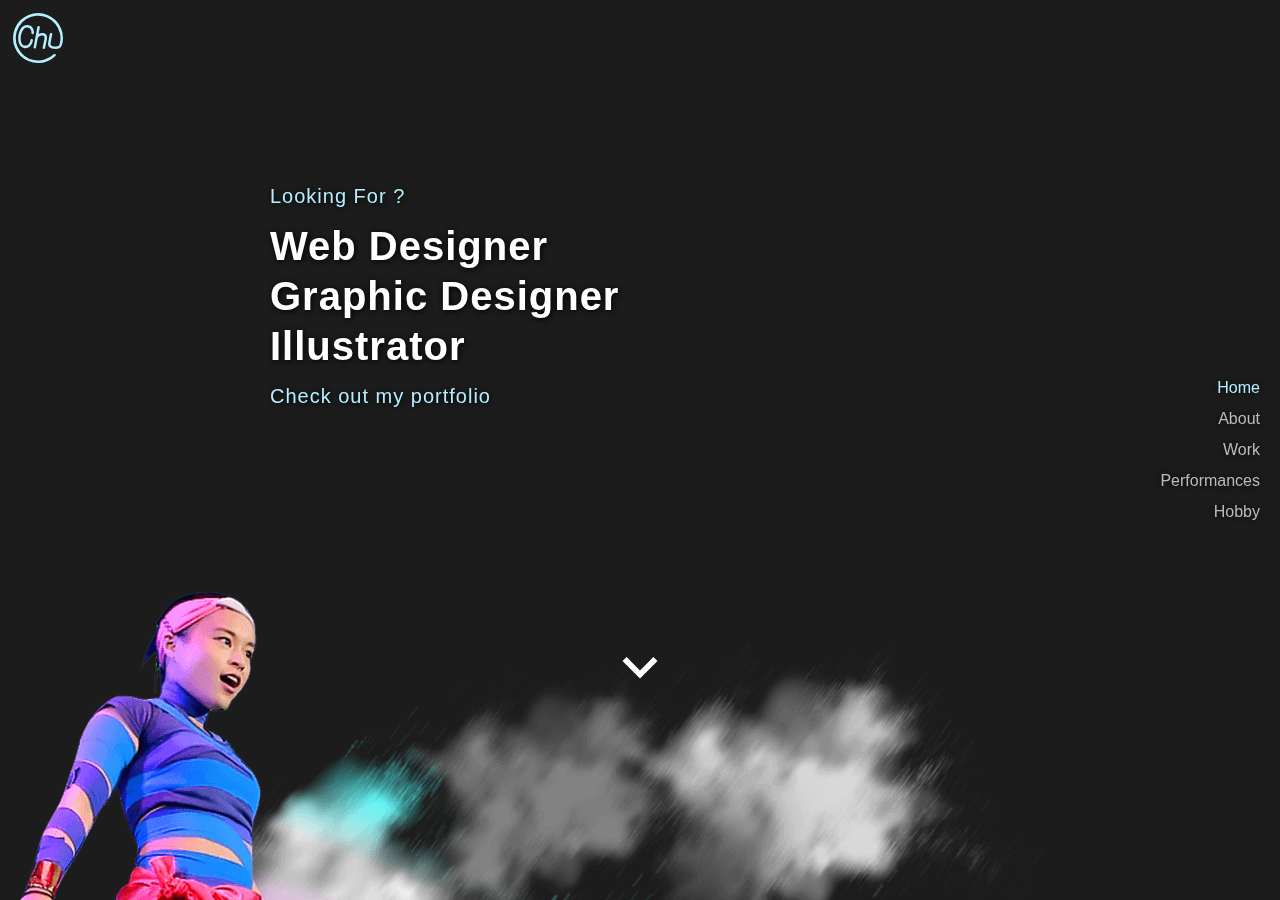
==== commit 738faaca: "about 修改 part1" ====
--- a/index.html
+++ b/index.html
@@ -4,6 +4,7 @@
          <meta charset="UTF-8">
         <meta http-equiv="X-UA-Compatible" content="IE=edge">
         <meta name="viewport" content="width=device-width, initial-scale=1.0">
+        <meta name="description" content="2021年阮楚琳(Chu-lin)作品集網站，運用撰寫Css、Html、Jquery與網頁設計等技術獨立製作。" />
         <title>Chu-lin's portfolio</title>
         <!-- for swiper link css -->
         <link rel="stylesheet" href="./css/swiper-bundle.min.css" type="text/css" />
@@ -72,7 +73,7 @@
                 
                          <div class="about-me">
                           <h2>About me</h2>
-                             <P>Hello! I’m Chu-lin <span class="grayP">阮楚琳</span></P><br>
+                             <P>Hello! I’m Chu-lin <span class="grayP">阮楚琳</span></P>
                              <p class="grayP">
                                 <!-- 1991年  出生於New Taipei City , Taiwan <br> -->
                                 2009年 復興商工 美工科<br>2013年 世新大學 數位多媒體設計學系  動畫設計組</p><br>
@@ -88,129 +89,65 @@
 
                          </div>
                      
+             <p class="aboutTitle">使用工具</p>
              
-             
-                     <!-- <div class="title"> -->
-                         <!-- <svg  class="title-icon">
-                             <use xlink:href="./icomoon/symbol-defs.svg#icon-magic"></use>
-                           </svg> -->
-                           <!-- <svg class="title-icon" version="1.1" id="Capa_1" xmlns="http://www.w3.org/2000/svg" xmlns:xlink="http://www.w3.org/1999/xlink" x="0px" y="0px"
-                  viewBox="0 0 424.629 424.629" style="enable-background:new 0 0 424.629 424.629;" xml:space="preserve">
-                     <path d="M343,223.508l-54.6-52.6l29.5-70.3c2.1-5.1-0.3-11-5.4-13.1c-2.8-1.2-6-1-8.7,0.5l-66.1,36.2l-56.3-50.5
-                         c-4.1-3.7-10.4-3.3-14.1,0.8c-2,2.3-2.9,5.4-2.4,8.4l13.3,75.2l-64.8,38.8c-4.7,2.8-6.3,9-3.4,13.7c1.6,2.6,4.2,4.4,7.2,4.8
-                         l39.3,5.4l-148.1,148c-11.2,11.2-11.2,29.3,0,40.5s29.3,11.2,40.5,0.1c0,0,0,0,0.1-0.1l150.4-150.5l9,41.4
-                         c0.9,4.2,4.4,7.3,8.6,7.8c0.4,0,0.8,0.1,1.2,0.1c3.8,0,7.4-2.2,9-5.7l32.9-68.7l75,6.9c5.5,0.5,10.4-3.5,10.9-9
-                         C346.3,228.608,345.2,225.608,343,223.508z M34.7,395.208c-3.4,3.4-8.8,3.4-12.2,0c-3.4-3.4-3.4-8.8,0-12.2l52.2-52.2l12.2,12.2
-                         L34.7,395.208z M101.1,328.808l-12.2-12.2l92.4-92.4l10.8,1.5l2.2,9.9L101.1,328.808z M255,213.208c-4.2-0.4-8.1,1.9-9.9,5.6
-                         l-23.3,48.7l-11.5-52.9c-0.9-4.1-4.3-7.2-8.4-7.8l-53.8-7.4l46.3-27.7c3.6-2.1,5.4-6.2,4.7-10.3l-9.4-53.5l40.1,35.9
-                         c3.2,2.8,7.8,3.4,11.5,1.3l47.2-25.9l-21.1,50.2c-1.6,3.8-0.7,8.2,2.3,11.1l39,37.6L255,213.208z"/>
-             
-                     <path d="M322.9,320.308l-27.9-40.7c-3-4.6-9.2-5.9-13.8-2.9c-4.6,3-5.9,9.2-2.9,13.8c0.1,0.1,0.2,0.2,0.2,0.4l27.9,40.7
-                         c3.1,4.6,9.3,5.7,13.9,2.6C324.9,331.108,326,324.908,322.9,320.308z"/>
-             
-                     <path d="M247.4,6.908c-5.5,0-10,4.5-10,10v48.2c0,5.5,4.5,10,10,10s10-4.5,10-10v-48.2C257.4,11.408,252.9,6.908,247.4,6.908z"/>
-             
-                     <path d="M424.3,136.508c-1.4-5.2-6.7-8.4-11.9-7.2l-64.3,16.1c-5.4,1.2-8.7,6.6-7.5,12c1.2,5.4,6.6,8.7,12,7.5
-                         c0.1,0,0.2-0.1,0.3-0.1l64.3-16.1C422.5,147.308,425.7,141.808,424.3,136.508z"/>
-             
-                     <path d="M115.4,123.208l-47.7-8c-5.5-0.9-10.6,2.8-11.4,8.3c-0.9,5.4,2.7,10.5,8,11.5l47.7,8c0.6,0.1,1.1,0.1,1.7,0.1
-                         c5.5,0,10-4.5,10-10C123.7,128.208,120.2,124.108,115.4,123.208z"/>
-             </svg> -->
-                           <!-- <h2>Skills</h2> -->
-                     <!-- </div> -->
                      <div class="row skilssbox">
                          <svg  class="skills-icon col-2 col-sm-1 col-xl-1 " >
                              <use xlink:href="./icomoon/symbol-defs.svg#icon-adobedreamweaver"></use>
                            </svg>
-                           <!-- <svg  class="skills-icon col-2 col-sm-1 col-xl-1 " version="1.1" xmlns="http://www.w3.org/2000/svg"  viewBox="0 0 32 32">
-                             <title>adobedreamweaver</title>
-                             <path fill="#35fa00" d="M0 0.4v31.2h32v-31.2zM1.333 1.733h29.333v28.533h-29.333zM4.167 7.747c0-0.112 0.023-0.156 0.155-0.177 0.507-0.023 1.96-0.067 3.463-0.067 4.467 0 6.688 2.883 6.688 7.107 0 5.873-3.853 7.653-6.82 7.653-1.123 0-2.752-0.021-3.347-0.043-0.087 0-0.131-0.067-0.131-0.176zM6.567 20.107c0.373 0.024 0.704 0.045 1.123 0.045 2.464 0 4.289-1.739 4.312-5.477 0.027-3.653-1.867-5.060-4.217-5.060-0.463 0-0.836 0.027-1.209 0.051zM23.484 22.2c-0.155 0-0.197-0.060-0.22-0.191-0.66-3.673-1.209-6.271-1.453-8.075h-0.021c-0.285 1.635-0.813 4.343-1.693 8.104-0.044 0.133-0.088 0.169-0.197 0.169h-2.156c-0.155 0-0.197-0.021-0.24-0.153l-2.356-10.508c-0.021-0.089 0.024-0.177 0.156-0.177h2.156c0.088 0 0.155 0.031 0.176 0.12 0.836 4.728 1.187 7.179 1.32 8.147h0.088c0.155-1.144 0.616-3.528 1.605-8.104 0.044-0.133 0.044-0.165 0.176-0.165h2.267c0.109 0 0.131 0.053 0.153 0.164 0.771 4.333 1.276 7.067 1.408 8.168h0.067c0.213-1.408 0.507-3.307 1.445-8.192 0.023-0.088 0.044-0.141 0.155-0.141h2.027c0.088 0 0.155 0.044 0.111 0.155l-2.617 10.525c-0.020 0.111-0.040 0.155-0.195 0.155z"></path>
-                             </svg> -->
+                         
                              
                          <svg  class="skills-icon col-2 col-sm-1 col-xl-1" >
                              <use xlink:href="./icomoon/symbol-defs.svg#icon-adobeillustrator"></use>
                            </svg>
-                           <!-- <svg  class="skills-icon col-2 col-sm-1 col-xl-1 " version="1.1" xmlns="http://www.w3.org/2000/svg" viewBox="0 0 32 32">
-                             <title>adobeillustrator</title>
-                             <path id="k" fill="#ff7c00" d="M0 0.4v31.2h32v-31.2zM1.333 1.733h29.333v28.533h-29.333zM11.1 18.067l-1.056 3.997c-0.023 0.111-0.067 0.136-0.197 0.136h-1.957c-0.133 0-0.153-0.044-0.133-0.197l3.787-13.26c0.067-0.24 0.109-0.451 0.131-1.111 0-0.088 0.044-0.133 0.111-0.133h2.795c0.088 0 0.133 0.024 0.155 0.133l4.247 14.392c0.023 0.111 0 0.176-0.111 0.176h-2.2c-0.111 0-0.176-0.027-0.197-0.115l-1.1-4.020zM14.817 15.9c-0.373-1.475-1.253-4.704-1.584-6.267h-0.023c-0.285 1.56-0.989 4.2-1.54 6.267zM20.817 8.489c0-0.857 0.593-1.364 1.364-1.364 0.813 0 1.364 0.549 1.364 1.364 0 0.88-0.573 1.364-1.387 1.364-0.8 0-1.347-0.484-1.341-1.364zM20.967 11.521c0-0.107 0.044-0.147 0.155-0.147h2.093c0.117 0 0.16 0.044 0.16 0.155v10.527c0 0.111-0.021 0.155-0.153 0.155h-2.067c-0.133 0-0.177-0.067-0.177-0.173z"></path>
-                             </svg> -->
-                             
+                       
                          <svg   class="skills-icon col-2 col-sm-1 col-xl-1" >
                              <use xlink:href="./icomoon/symbol-defs.svg#icon-adobeindesign"></use>
                            </svg>
-                           <!-- <svg  class="skills-icon col-2 col-sm-1 col-xl-1 " version="1.1" xmlns="http://www.w3.org/2000/svg"  viewBox="0 0 32 32">
-                             <title>adobeindesign</title>
-                             <path fill="#fd3f93" d="M0 0.4v31.2h32v-31.2zM1.333 1.733h29.333v28.533h-29.333zM11.7 22.024c0 0.133-0.023 0.176-0.176 0.176h-2.048c-0.133 0-0.176-0.067-0.176-0.176v-14.315c0-0.133 0.067-0.176 0.176-0.176h2.071c0.109 0 0.153 0.044 0.153 0.155zM14.060 16.861c0-3.191 2.104-5.676 5.469-5.676 0.285 0 0.44 0 0.704 0.020v-3.539c0-0.088 0.067-0.133 0.133-0.133h2.167c0.112 0 0.133 0.045 0.133 0.112v12.473c0 0.373 0 0.833 0.067 1.339 0 0.088-0.027 0.111-0.116 0.155-1.144 0.551-2.355 0.793-3.499 0.793-2.951 0-5.063-1.827-5.059-5.544zM20.233 13.363c-0.197-0.088-0.463-0.133-0.792-0.133-1.713 0-2.916 1.32-2.916 3.52 0 2.509 1.224 3.52 2.764 3.52 0.329 0 0.683-0.043 0.947-0.153z"></path>
-                             </svg> -->
+                         
 
  <svg   class="skills-icon col-2 col-sm-1 col-xl-1" >
                              <use xlink:href="./icomoon/symbol-defs.svg#icon-adobexd"></use>
                            </svg>
-                             <!-- <svg  class="skills-icon col-2 col-sm-1 col-xl-1 " version="1.1" xmlns="http://www.w3.org/2000/svg"  viewBox="0 0 32 32">
-                              <title>adobeXD</title>
-                              <path fill="#ff2bc2" style="fill: var(--color7, #ff2bc2)" d="M26.333 0.4h-20.667c-3.133 0-5.667 2.533-5.667 5.667v19.867c0 3.133 2.533 5.667 5.667 5.667h20.667c3.133 0 5.667-2.533 5.667-5.667v-19.867c0-3.133-2.533-5.667-5.667-5.667zM30.653 25.413c0 0.007 0 0.015 0 0.023 0 2.667-2.16 4.828-4.826 4.831h-19.654c-2.667 0-4.84-2.173-4.84-4.84v-18.853c0-2.667 2.173-4.84 4.84-4.84h19.64c2.673 0 4.84 2.167 4.84 4.84v0zM12.653 15l3.733 7.173c0.067 0.107 0.027 0.213-0.080 0.213h-2.32c-0.147 0-0.213-0.040-0.28-0.173-0.853-1.76-1.72-3.52-2.613-5.413h-0.027c-0.8 1.787-1.68 3.667-2.533 5.427-0.067 0.107-0.133 0.147-0.24 0.147h-2.2c-0.133 0-0.147-0.107-0.080-0.187l3.653-6.96-3.533-7.040c-0.080-0.107 0-0.187 0.080-0.187h2.293c0.133 0 0.187 0.027 0.24 0.147 0.84 1.76 1.693 3.573 2.493 5.347h0.027c0.773-1.76 1.627-3.587 2.453-5.333 0.067-0.107 0.107-0.173 0.24-0.173h2.147c0.107 0 0.147 0.080 0.080 0.187zM17.040 17.173c0-3.107 2.067-5.533 5.347-5.533 0.28 0 0.427 0 0.693 0.027v-3.533c0-0.080 0.067-0.133 0.133-0.133h2.107c0.107 0 0.133 0.040 0.133 0.107v12.24c0 0.36 0 0.813 0.067 1.307 0 0.080-0.027 0.107-0.107 0.147-1.12 0.533-2.293 0.773-3.413 0.773-2.893 0.013-4.96-1.773-4.96-5.4zM23.080 13.76c-0.187-0.080-0.453-0.133-0.773-0.133-1.68 0-2.853 1.293-2.853 3.44 0 2.453 1.2 3.44 2.707 3.44 0.32 0 0.667-0.040 0.92-0.147z"></path>
-                              </svg> -->
+                           
                          <svg  class="skills-icon col-2 col-sm-1 col-xl-1" >
                              <use xlink:href="./icomoon/symbol-defs.svg#icon-adobepremiere"></use>
                            </svg>
-                           <!-- <svg  class="skills-icon col-2 col-sm-1 col-xl-1 " version="1.1" xmlns="http://www.w3.org/2000/svg" width="32" height="32" viewBox="0 0 32 32">
-                             <title>adobepremiere</title>
-                             <path fill="#ea77ff" d="M0 0.4v31.2h32v-31.2zM1.333 1.733h29.333v28.533h-29.333zM8.396 7.704c0-0.088 0.023-0.155 0.133-0.155 0.857-0.044 2.111-0.067 3.431-0.067 3.696 0 5.303 2.025 5.303 4.621 0 3.387-2.452 4.84-5.465 4.84-0.507 0-0.683-0.023-1.035-0.023v5.124c0 0.111-0.044 0.155-0.153 0.155h-2.059c-0.111 0-0.155-0.044-0.155-0.155zM10.763 14.788c0.308 0.021 0.551 0.021 1.079 0.021 1.561 0 3.023-0.549 3.023-2.661 0-1.693-1.043-2.552-2.825-2.552-0.528 0-1.033 0.021-1.276 0.044zM19.296 13.577c0-0.153 0-0.549-0.065-1.297 0-0.111 0.015-0.133 0.103-0.176 1.445-0.572 3.119-0.91 4.87-0.924l0.006-0c0.109 0 0.153 0.021 0.153 0.132v1.936c0 0.109-0.035 0.132-0.145 0.132-0.142-0.009-0.308-0.015-0.476-0.015-0.728 0-1.431 0.102-2.098 0.292l0.054-0.013v8.401c0 0.111-0.045 0.155-0.155 0.155h-2.093c-0.109 0-0.153-0.044-0.153-0.155z"></path>
-                             </svg> -->
+                          
                              
                          <svg  class="skills-icon col-2 col-sm-1 col-xl-1" >
                              <use xlink:href="./icomoon/symbol-defs.svg#icon-adobeaftereffects"></use>
                            </svg>
-                           <!-- <svg  class="skills-icon col-2 col-sm-1 col-xl-1" version="1.1" xmlns="http://www.w3.org/2000/svg" width="32" height="32" viewBox="0 0 32 32">
-                             <title>adobeaftereffects</title>
-                             <path fill="#d291ff" d="M0 0.4v31.2h32v-31.2zM1.333 1.733h29.333v28.533h-29.333zM9.045 18.067l-1.056 3.981c-0.023 0.111-0.067 0.151-0.197 0.151h-1.957c-0.133 0-0.155-0.047-0.133-0.2l3.787-13.244c0.067-0.24 0.109-0.433 0.131-1.093 0-0.088 0.044-0.133 0.111-0.133h2.795c0.088 0 0.133 0.024 0.155 0.133l4.244 14.36c0.021 0.109 0 0.173-0.111 0.173h-2.2c-0.109 0-0.173-0.040-0.196-0.128l-1.1-4.003zM12.787 15.901c-0.373-1.475-1.28-4.707-1.608-6.267h-0.021c-0.285 1.56-1.008 4.197-1.56 6.267zM19.933 17.267c0.023 1.804 0.88 3.013 2.904 3.013 0.792 0 1.471-0.104 2.173-0.413 0.089-0.043 0.156-0.020 0.156 0.089v1.672c0 0.133-0.044 0.2-0.133 0.267-0.703 0.352-1.579 0.507-2.68 0.507-3.52 0-4.84-2.596-4.84-5.5 0-3.147 1.629-5.72 4.489-5.72 2.904 0 3.916 2.444 3.916 4.423 0 0.64-0.047 1.168-0.113 1.409-0.023 0.109-0.067 0.147-0.176 0.169-0.264 0.044-1.056 0.088-2.223 0.088zM22.64 15.433c0.683 0 0.924 0 0.989-0.021 0-0.091 0.023-0.167 0.023-0.232 0-0.727-0.355-2.059-1.741-2.059-1.276 0-1.827 1.123-1.957 2.309z"></path>
-                             </svg> -->
+           
                              
                          <svg  class="skills-icon col-2 col-sm-1 col-xl-1" >
                              <use xlink:href="./icomoon/symbol-defs.svg#icon-adobephotoshop"></use>
                            </svg>
-                           <!-- <svg class="skills-icon col-2 col-sm-1 col-xl-1 "  version="1.1" xmlns="http://www.w3.org/2000/svg" width="32" height="32" viewBox="0 0 32 32">
-                             <title>adobephotoshop</title>
-                             <path fill="#00c8ff" d="M0 0.4v31.2h32v-31.2zM1.333 1.733h29.333v28.533h-29.333zM7.733 7.707c0-0.089 0.187-0.155 0.299-0.155 0.859-0.044 2.117-0.067 3.437-0.067 3.696 0 5.133 2.027 5.133 4.621 0 3.387-2.456 4.84-5.469 4.84-0.507 0-0.68-0.023-1.033-0.023v5.123c0 0.111-0.044 0.155-0.153 0.155h-2.059c-0.111 0-0.153-0.040-0.153-0.151zM10.1 14.789c0.307 0.021 0.549 0.021 1.080 0.021 1.56 0 3.027-0.549 3.027-2.661 0-1.693-1.048-2.552-2.829-2.552-0.528 0-1.033 0.021-1.276 0.044zM21.576 13.205c-1.056 0-1.408 0.528-1.408 0.968 0 0.484 0.24 0.813 1.649 1.54 2.091 1.013 2.749 1.98 2.749 3.409 0 2.133-1.627 3.28-3.827 3.28-1.168 0-2.16-0.244-2.733-0.573-0.087-0.044-0.107-0.109-0.107-0.22v-1.956c0-0.133 0.064-0.177 0.152-0.112 0.832 0.551 1.803 0.792 2.683 0.792 1.056 0 1.496-0.44 1.496-1.035 0-0.484-0.307-0.903-1.649-1.607-1.893-0.907-2.685-1.827-2.685-3.369 0-1.716 1.341-3.147 3.673-3.147 1.147 0 1.952 0.176 2.392 0.373 0.109 0.067 0.133 0.176 0.133 0.264v1.827c0 0.111-0.067 0.177-0.2 0.133-0.592-0.352-1.467-0.573-2.319-0.568z"></path>
-                             </svg> -->
+              
                            <svg  class="skills-icon col-2 col-sm-1 col-xl-1" >
                              <use xlink:href="./icomoon/symbol-defs.svg#icon-bootstrap"></use>
                            </svg>
-                           <!-- <svg class="skills-icon col-2 col-sm-1 col-xl-1 "  version="1.1" xmlns="http://www.w3.org/2000/svg" width="32" height="32" viewBox="0 0 32 32">
-                             <title>bootstrap</title>
-                             <path fill="#563d7c" d="M26.667 0h-21.333c-2.943 0.008-5.325 2.391-5.333 5.333v21.333c0 2.933 2.4 5.333 5.333 5.333h21.333c2.933 0 5.333-2.4 5.333-5.333v-21.333c0-2.933-2.4-5.333-5.333-5.333zM23.751 22.473c-0.267 0.643-0.689 1.209-1.231 1.645-0.56 0.453-1.269 0.827-2.143 1.093-0.872 0.271-1.909 0.407-3.111 0.407h-8.576v-18.667h9.069c1.677 0 3.021 0.377 4.027 1.147 1.013 0.773 1.517 1.925 1.517 3.48 0 0.94-0.229 1.747-0.691 2.413-0.459 0.663-1.12 1.181-1.973 1.541v0.061c1.139 0.24 2.020 0.78 2.6 1.62s0.877 1.901 0.877 3.183c0 0.717-0.139 1.4-0.4 2.037zM20.049 17.873c-0.547-0.5-1.315-0.744-2.307-0.744h-5.763v5.824h5.779c0.987 0 1.76-0.256 2.307-0.773 0.547-0.513 0.827-1.245 0.827-2.187-0.009-0.92-0.28-1.632-0.827-2.12zM19.249 14.109c0.528-0.448 0.787-1.089 0.787-1.925 0-0.939-0.233-1.605-0.707-1.987-0.469-0.38-1.147-0.577-2.037-0.577h-5.333v5.151h5.333c0.777 0 1.44-0.227 1.957-0.661z"></path>
-                             </svg> -->
+           
                            <svg  class="skills-icon col-2 col-sm-1 col-xl-1 " >
                              <use xlink:href="./icomoon/symbol-defs.svg#icon-css3"></use>
                            </svg>
-                           <!-- <svg  class="skills-icon col-2 col-sm-1 col-xl-1 " version="1.1" xmlns="http://www.w3.org/2000/svg" width="32" height="32" viewBox="0 0 32 32">
-                             <title>css3</title>
-                             <path fill="#1572b6" d="M2 0h28l-2.547 28.751-11.484 3.249-11.42-3.251zM24.787 5.884l-17.573-0.004 0.284 3.496 13.5 0.003-0.34 3.621h-8.853l0.32 3.431h8.243l-0.488 4.697-3.88 1.072-3.941-1.080-0.251-2.813h-3.48l0.387 5.14 7.287 2.271 7.164-2.040z"></path>
-                             </svg> -->
+                    
                            <svg  class="skills-icon col-2 col-sm-1 col-xl-1 " >
                              <use xlink:href="./icomoon/symbol-defs.svg#icon-visualstudiocode"></use>
                            </svg>
-                           <!-- <svg class="skills-icon col-2 col-sm-1 col-xl-1 "  version="1.1" xmlns="http://www.w3.org/2000/svg"  viewBox="0 0 32 32">
-                             <title>visualstudiocode</title>
-                             <path fill="#007acc" d="M30.867 3.449l-6.587-3.169c-0.253-0.124-0.55-0.197-0.864-0.197-0.55 0-1.049 0.223-1.409 0.584v0l-12.613 11.507-5.493-4.171c-0.221-0.169-0.501-0.271-0.805-0.271-0.346 0-0.661 0.132-0.897 0.348l-1.762 1.602c-0.269 0.245-0.436 0.596-0.436 0.987s0.167 0.741 0.434 0.984l0.001 0.001 4.764 4.347-4.764 4.347c-0.268 0.245-0.435 0.596-0.435 0.985s0.168 0.742 0.435 0.986l0.001 0.001 1.764 1.601c0.236 0.215 0.551 0.347 0.896 0.347 0.304 0 0.584-0.102 0.808-0.273l-0.003 0.002 5.493-4.171 12.613 11.507c0.36 0.361 0.858 0.584 1.408 0.584 0.314 0 0.611-0.073 0.876-0.203l-0.012 0.005 6.589-3.169c0.675-0.331 1.131-1.013 1.131-1.801 0-0.001 0-0.001 0-0.002v0-21.495c0-0 0-0 0-0 0-0.789-0.457-1.472-1.122-1.797l-0.012-0.005zM24.005 23.264l-9.571-7.264 9.571-7.264z"></path>
-                             </svg> -->
+                   
                              
                            <svg  class="skills-icon col-2 col-sm-1 col-xl-1" >
                              <use xlink:href="./icomoon/symbol-defs.svg#icon-html5"></use>
                            </svg>
-                           <!-- <svg  class="skills-icon col-2 col-sm-1 col-xl-1" version="1.1" xmlns="http://www.w3.org/2000/svg"  viewBox="0 0 32 32">
-             <title>html5</title>
-             <path fill="#e34f26" d="M2 0h28l-2.547 28.751-11.484 3.249-11.419-3.251zM11.375 13l-0.309-3.624 13.412 0.004 0.307-3.496-17.568-0.004 0.931 10.68h12.168l-0.435 4.568-3.88 1.072-3.94-1.080-0.251-2.813h-3.479l0.44 5.561 7.229 1.933 7.172-1.924 0.992-10.876z"></path>
-             </svg> -->
+            
              
                   <svg  class="skills-icon col-2 col-sm-1 col-xl-1" >
                              <use xlink:href="./icomoon/symbol-defs.svg#icon-jquery"></use>
                            </svg>
-             <!-- <svg  class="skills-icon col-2 col-sm-1 col-xl-1" version="1.1" xmlns="http://www.w3.org/2000/svg"  viewBox="0 0 32 32">
-                <title>jQuery</title>
-                <path fill="#0769ad" style="fill: var(--color12, #0769ad)" d="M2.045 7.832c-2.831 4.067-2.48 9.356-0.316 13.675 0.049 0.105 0.104 0.205 0.157 0.305 0.031 0.069 0.065 0.133 0.103 0.199 0.017 0.037 0.041 0.076 0.063 0.111 0.035 0.069 0.072 0.136 0.108 0.203l0.209 0.353c0.039 0.065 0.076 0.129 0.12 0.195 0.073 0.125 0.16 0.249 0.236 0.375 0.035 0.052 0.067 0.104 0.105 0.156 0.148 0.232 0.284 0.425 0.428 0.612l-0.015-0.020c0.104 0.143 0.208 0.281 0.32 0.42 0.036 0.051 0.076 0.101 0.113 0.152l0.295 0.359c0.036 0.041 0.072 0.089 0.111 0.132 0.131 0.157 0.269 0.311 0.408 0.465 0 0.003 0.004 0.005 0.007 0.009 0.172 0.217 0.358 0.409 0.56 0.582l0.006 0.005c0.107 0.109 0.213 0.219 0.327 0.325l0.135 0.129c0.148 0.139 0.296 0.277 0.452 0.411 0.003 0 0.004 0.003 0.007 0.004l0.076 0.067c0.136 0.119 0.273 0.237 0.413 0.347l0.167 0.14c0.113 0.091 0.231 0.177 0.347 0.267l0.181 0.139c0.124 0.093 0.256 0.185 0.383 0.276 0.047 0.033 0.093 0.067 0.141 0.097l0.039 0.031 0.375 0.247 0.16 0.107c0.196 0.125 0.391 0.244 0.584 0.361 0.056 0.028 0.112 0.059 0.164 0.091 0.144 0.083 0.293 0.167 0.439 0.244 0.080 0.045 0.163 0.084 0.245 0.125 0.1 0.056 0.204 0.111 0.311 0.167 0.029 0.009 0.054 0.019 0.077 0.032l-0.002-0.001c0.044 0.020 0.085 0.041 0.128 0.063 0.16 0.080 0.327 0.156 0.5 0.232 0.032 0.013 0.067 0.027 0.101 0.045 0.192 0.084 0.384 0.164 0.583 0.243 0.045 0.013 0.093 0.036 0.14 0.053 0.18 0.068 0.365 0.137 0.548 0.203l0.067 0.024c0.204 0.069 0.405 0.136 0.612 0.2 0.048 0.013 0.097 0.031 0.148 0.044 0.212 0.064 0.417 0.14 0.631 0.181 13.68 2.493 17.656-8.225 17.656-8.225-3.34 4.349-9.267 5.496-14.88 4.22-0.208-0.048-0.416-0.115-0.625-0.176-0.382-0.11-0.633-0.192-0.882-0.28l0.126 0.039-0.083-0.032c-0.181-0.061-0.356-0.129-0.533-0.197-0.034-0.015-0.082-0.033-0.132-0.050l-0.015-0.004c-0.196-0.079-0.387-0.16-0.576-0.244-0.041-0.013-0.076-0.032-0.117-0.048-0.35-0.155-0.508-0.231-0.665-0.308l0.184 0.081c-0.049-0.021-0.093-0.044-0.141-0.069-0.125-0.059-0.251-0.125-0.373-0.189-0.114-0.054-0.196-0.097-0.276-0.142l0.027 0.014c-0.151-0.080-0.301-0.167-0.452-0.249-0.045-0.032-0.097-0.059-0.149-0.088-0.289-0.169-0.479-0.288-0.668-0.409l0.084 0.050c-0.064-0.040-0.115-0.075-0.165-0.111l0.008 0.006c-0.172-0.106-0.308-0.197-0.44-0.291l0.024 0.017c-0.047-0.031-0.089-0.064-0.137-0.097-0.17-0.118-0.298-0.211-0.424-0.306l0.032 0.023c-0.056-0.045-0.116-0.088-0.176-0.133-0.117-0.092-0.236-0.18-0.353-0.277l-0.157-0.125c-0.174-0.14-0.319-0.263-0.461-0.388l0.016 0.013c-0.015-0.014-0.031-0.028-0.048-0.039l-0.001-0.001-0.463-0.421-0.133-0.125c-0.109-0.111-0.221-0.217-0.333-0.327l-0.129-0.133c-0.138-0.137-0.273-0.278-0.404-0.421l-0.008-0.009-0.020-0.021c-0.141-0.155-0.279-0.312-0.417-0.472-0.036-0.041-0.069-0.085-0.107-0.129l-0.301-0.369c-0.105-0.131-0.254-0.326-0.4-0.522l-0.054-0.075c-3.113-4.251-4.24-10.117-1.748-14.929zM10.828 4.407c-2.052 2.945-1.936 6.884-0.339 9.999 0.296 0.584 0.596 1.078 0.928 1.547l-0.025-0.038c0.307 0.44 0.645 0.96 1.056 1.315 0.143 0.163 0.297 0.32 0.459 0.479l0.12 0.12c0.152 0.147 0.308 0.291 0.467 0.433l0.020 0.017c0.16 0.141 0.34 0.29 0.524 0.435l0.028 0.021c0.045 0.031 0.084 0.067 0.128 0.097 0.187 0.144 0.375 0.283 0.569 0.42l0.020 0.012c0.083 0.060 0.171 0.115 0.264 0.173 0.037 0.024 0.080 0.056 0.12 0.080 0.141 0.091 0.28 0.176 0.423 0.263 0.023 0.009 0.043 0.021 0.064 0.031 0.12 0.073 0.251 0.144 0.376 0.209 0.044 0.027 0.087 0.047 0.132 0.072 0.089 0.044 0.177 0.091 0.263 0.136l0.043 0.019c0.18 0.088 0.364 0.171 0.544 0.253 0.045 0.017 0.084 0.032 0.123 0.051 0.148 0.064 0.299 0.125 0.447 0.183 0.067 0.023 0.129 0.049 0.192 0.069 0.136 0.051 0.279 0.097 0.413 0.144l0.187 0.060c0.195 0.060 0.392 0.139 0.597 0.172 10.56 1.751 13.005-6.383 13.005-6.383-2.201 3.168-6.461 4.677-11.001 3.499-0.277-0.071-0.476-0.13-0.673-0.195l0.076 0.022c-0.064-0.017-0.12-0.037-0.181-0.056-0.139-0.048-0.281-0.095-0.416-0.145l-0.192-0.072c-0.149-0.060-0.301-0.116-0.447-0.18-0.045-0.020-0.087-0.033-0.121-0.053-0.187-0.084-0.375-0.167-0.556-0.256l-0.275-0.143-0.159-0.080c-0.123-0.064-0.236-0.131-0.353-0.2-0.033-0.016-0.060-0.031-0.086-0.047l0.003 0.002c-0.141-0.088-0.288-0.173-0.423-0.264-0.045-0.025-0.087-0.056-0.129-0.083l-0.277-0.181c-0.192-0.133-0.38-0.277-0.569-0.416-0.043-0.039-0.084-0.071-0.125-0.105-1.996-1.569-3.571-3.715-4.317-6.144-0.787-2.525-0.613-5.357 0.745-7.656zM18.213 1.845c-1.211 1.776-1.327 3.981-0.493 5.94 0.885 2.080 2.696 3.713 4.805 4.487 0.087 0.033 0.171 0.061 0.26 0.093l0.117 0.036c0.123 0.039 0.247 0.084 0.373 0.112 5.835 1.125 7.413-2.996 7.839-3.601-1.389 1.995-3.719 2.473-6.576 1.779-0.279-0.070-0.509-0.143-0.732-0.228l0.044 0.015c-0.337-0.119-0.609-0.233-0.873-0.361l0.050 0.022c-0.55-0.269-1.022-0.562-1.462-0.896l0.021 0.016c-2.56-1.939-4.145-5.64-2.476-8.655z"></path>
-                </svg> -->
+            
                      </div>
+                     <p class="aboutTitle">證照技能</p>
                      <div class="row License-box">
                          <div class="col-12  col-md-6    col-lg-12
                          col-xl-3 ">
@@ -340,16 +277,16 @@
                 <h2>Performances experience</h2>  
               <div class="showbox">
                 <ul class="img-wrap">
-                 <li ><img src="./images/show/pe01.jpg" alt=""></li>
-                 <li><img src="./images/show/pe02.jpg" alt=""></li>
-                 <li><img src="./images/show/pe03.jpg" alt=""></li>
-                 <li><img src="./images/show/pe04.jpg" alt=""></li>
-                 <li><img src="./images/show/pe05.jpg" alt=""></li>
-                 <li><img src="./images/show/pe06.jpg" alt=""></li>
-                 <li><img src="./images/show/pe07.jpg" alt=""></li>
-                 <li><img src="./images/show/pe08.jpg" alt=""></li>
-                 <li><img src="./images/show/pe09.jpg" alt=""></li>
-                 <li><img src="./images/show/pe10.jpg" alt=""></li>
+                 <li ><img class="lazyload" data-src="./images/show/pe01.jpg" alt=""></li>
+                 <li><img class="lazyload" data-src="./images/show/pe02.jpg" alt=""></li>
+                 <li><img class="lazyload" data-src="./images/show/pe03.jpg" alt=""></li>
+                 <li><img class="lazyload" data-src="./images/show/pe04.jpg" alt=""></li>
+                 <li><img class="lazyload" data-src="./images/show/pe05.jpg" alt=""></li>
+                 <li><img class="lazyload" data-src="./images/show/pe06.jpg" alt=""></li>
+                 <li><img class="lazyload" data-src="./images/show/pe07.jpg" alt=""></li>
+                 <li><img class="lazyload" data-src="./images/show/pe08.jpg" alt=""></li>
+                 <li><img class="lazyload" data-src="./images/show/pe09.jpg" alt=""></li>
+                 <li><img class="lazyload" data-src="./images/show/pe10.jpg" alt=""></li>
            
                 </ul>
                 <div class="chevron-left">
@@ -464,17 +401,18 @@
     <!-- <script src="https://unpkg.com/swiper/swiper-bundle.min.js"></script> -->
 
     <!-- jqury -->
-    <script src="./js/jquery-3.5.1.js"></script>
-    <!-- <script src="https://code.jquery.com/jquery-3.5.1.js"
-        integrity="sha256-QWo7LDvxbWT2tbbQ97B53yJnYU3WhH/C8ycbRAkjPDc=" crossorigin="anonymous"></script> -->
+    <!-- <script src="./js/jquery-3.5.1.js"></script> -->
+    <script src="https://code.jquery.com/jquery-3.5.1.js"
+        integrity="sha256-QWo7LDvxbWT2tbbQ97B53yJnYU3WhH/C8ycbRAkjPDc=" crossorigin="anonymous"></script>
         <script src="./js/carousel01.js"></script>
         <script src="./js/chu0mousemove.js"></script>
+        <script src="./js/lazysizes.min.js"></script>
 <script>
 // for swiper  js 
 
 var swiper = new Swiper('.swiper-container', {
     direction: 'vertical',
-    threshold: 200, 
+    threshold: 40, 
     //  threshold 可調整敏感度。滑动超过px，才会触发显示下一页/上一页
     slidesPerView: 1,
     spaceBetween: 30,
--- a/css/layout_desktop.css
+++ b/css/layout_desktop.css
@@ -1,490 +1,392 @@
 /* @import url("/css/reset.css"); */
 
-:root{
-    --mainblue:#b4eeff; 
-    --maindark: #1C1C1C; 
-    --maingray:rgb(170, 170, 170);
-}
-
-.mainblue{
-    color: var(--mainblue);
-}
-.mainblue50{
-    color: var(--mainblue);
-    opacity: .5;
-}
-.maingray{
+:root {
+  --mainblue: #b4eeff;
+  --maindark: #1c1c1c;
+  --maingray: rgb(170, 170, 170);
+}
+
+.mainblue {
+  color: var(--mainblue);
+}
+.mainblue50 {
+  color: var(--mainblue);
+  opacity: 0.5;
+}
+.maingray {
   color: var(--maingray);
 }
-.maingray50{
+.maingray50 {
   color: var(--maingray);
-  opacity: .7;
-}
-.mt-5{
+  opacity: 0.7;
+}
+.mt-5 {
   margin-top: 5px;
 }
-.mb-10{
+.mb-10 {
   margin-bottom: 10px;
 }
-.fw{
+.fw {
   font-weight: 600;
 }
-.op5{
-opacity: .5;
-}
-body{
-    background-color: var(--maindark);
-    color:#fff;
-    font-family: Roboto,"Noto Sans", sans-serif,"Helvetica Neue", Arial,-apple-system, BlinkMacSystemFont, "Segoe UI",   "Apple Color Emoji", "Segoe UI Emoji", "Segoe UI Symbol", "Noto Color Emoji";
-    /* word-break:keep-all; */
-    /* 中文遇符號段行 */
-    font-weight: 500;
-    line-height: 1.5;
-    
-  
-}
-
-h1,h2,h3{
-
-font-weight: 600;
-}
-h4,h5{
-    font-weight: normal;
-}
-h1{
-    font-size: 40px;
-}
-h2{
-    font-size: 40px;
-    letter-spacing: 1.5;
-    color: var(--maingray);
-    margin: 0 auto;
-    margin-top: 5%;
-    opacity: .3;
-
-}
-h3{
-    font-size: 22px;
-}
-h4::before{
-    content: "●";
-   
-font-size: 8px;
-color: var(--maingray);
-opacity: .5;
-margin-right: 1%;
-   
-}
-
-nav{
+.op5 {
+  opacity: 0.5;
+}
+body {
+  background-color: var(--maindark);
+  color: #fff;
+  font-family: Roboto, 'Noto Sans', sans-serif, 'Helvetica Neue', Arial,
+    -apple-system, BlinkMacSystemFont, 'Segoe UI', 'Apple Color Emoji',
+    'Segoe UI Emoji', 'Segoe UI Symbol', 'Noto Color Emoji';
+  /* word-break:keep-all; */
+  /* 中文遇符號段行 */
+  font-weight: 500;
+  line-height: 1.5;
+}
+
+h1,
+h2,
+h3 {
+  font-weight: 600;
+}
+h4,
+h5 {
+  font-weight: normal;
+}
+h1 {
+  font-size: 40px;
+}
+h2 {
+  font-size: 40px;
+  letter-spacing: 1.5;
+  color: var(--maingray);
+  margin: 0 auto;
+  margin-top: 5%;
+  opacity: 0.3;
+}
+h3 {
+  font-size: 22px;
+}
+h4::before {
+  content: '●';
+
+  font-size: 8px;
+  color: var(--maingray);
+  opacity: 0.5;
+  margin-right: 1%;
+}
+
+nav {
   position: fixed;
   z-index: 2;
   top: 0;
   width: 100%;
- 
-}
-
-.navbar{
+}
+
+.navbar {
   position: relative;
   width: 100%;
   /* max-width:1300px; */
   margin: 0 auto;
 }
-.logo,.menu {
-  position: absolute;
-cursor: pointer;
-  width: 50px; 
-  
-  height: 50px; 
-  fill:var(--mainblue);
+.logo,
+.menu {
+  position: absolute;
+  cursor: pointer;
+  width: 50px;
+
+  height: 50px;
+  fill: var(--mainblue);
   margin: 1% 1%;
+}
+.menu {
+  width: 40px;
+
+  height: 40px;
+  right: 0;
+}
+/* star header ----------------------------------------------------------------*/
+
+.H1bg {
+  position: relative;
+  width: 100%;
+  /* height: 830px; */
+  background: url('../images/header/H1bg.jpg') center center no-repeat;
+
+  background-size: cover;
+
+  overflow: hidden;
+}
+.H1smokey {
+  position: absolute;
+
+  animation-name: sk;
+  animation-duration: 4s;
+  animation-timing-function: cubic-bezier(0.09, 0.67, 0.72, 0.7);
+
+  animation-fill-mode: forwards; /* 停在結束時 */
+  animation-iteration-count: 1;
+  transition: 1s;
+  transform: translate(0, 0);
+}
+@keyframes sk {
+  0% {
+    right: -5%;
+    bottom: 13%;
   }
-  .menu {
-    width: 40px; 
-  
-    height: 40px;
-    right: 0;
-   
+  50% {
+    right: 1%;
+    bottom: 5%;
   }
-/* star header ----------------------------------------------------------------*/
-
-.H1bg{
-    position: relative;
-    width: 100%;
-   /* height: 830px; */
-   background: url("../images/header/H1bg.png") center center no-repeat;
-   
-    background-size: cover;
-
-   
-    overflow: hidden;
-}
-.H1smokey{
-    position: absolute;
-    
-    animation-name: sk;
-    animation-duration:4s;
-    animation-timing-function: cubic-bezier(.09,.67,.72,.70);
-
-   animation-fill-mode: forwards;  /* 停在結束時 */
-    animation-iteration-count: 1;
-    transition: 1s;
-    transform:translate(0,0);
-}
-@keyframes sk {
-    0% {
-       right: -5%;
-    bottom: 13%;
-    }
-    50% {
-        
-        right: 1%;
-        bottom: 5%;
-        
-    }
-    100% {
-        
-        right: 0%;
-        bottom: 5%;
-        opacity: .8;
-    }
-}
-
-.H1chu0{
-
-    position: absolute;
-
-    
-    animation-name: chu;
-    animation-duration: 2s;
-    animation-timing-function:linear;
-   
-   animation-fill-mode: forwards;  /* 停在結束時 */
-    animation-iteration-count: 1;
-    transition: 1s;
-    transform:translate(0,0);
-
+  100% {
+    right: 0%;
+    bottom: 5%;
+    opacity: 0.8;
+  }
+}
+
+.H1chu0 {
+  position: absolute;
+
+  animation-name: chu;
+  animation-duration: 2s;
+  animation-timing-function: linear;
+
+  animation-fill-mode: forwards; /* 停在結束時 */
+  animation-iteration-count: 1;
+  transition: 1s;
+  transform: translate(0, 0);
 }
 
 @keyframes chu {
-    0% {
-       right: 30%;
+  0% {
+    right: 30%;
     bottom: -30%;
-    }
-    100% {
-        
-        right: 28%;
-        bottom: -25%;
-    }
-}
-.H1box{
-    max-width:800px;
-    color: #ffffff;
-    margin: 11% auto;
-    padding: 30px;
-    filter:drop-shadow(1px 1px 3px rgb(0, 0, 0));
-    line-height:50px;
-    letter-spacing: 1px;
+  }
+  100% {
+    right: 28%;
+    bottom: -25%;
+  }
+}
+.H1box {
+  max-width: 800px;
+  color: #ffffff;
+  margin: 11% auto;
+  padding: 30px;
+  filter: drop-shadow(1px 1px 3px rgb(0, 0, 0));
+  line-height: 50px;
+  letter-spacing: 1px;
 }
 .H1box p {
-    color: var( --mainblue);
-    font-size: 20px;
-    
-  
-}
-h1{
-  
-  
-    animation-name: roomin;
-    animation-duration: 2s;
-    animation-timing-function:linear;
-   
-   animation-fill-mode: forwards;  /* 停在結束時 */
-    animation-iteration-count: 1;
-   
-
-}
-
+  color: var(--mainblue);
+  font-size: 20px;
+}
+h1 {
+  animation-name: roomin;
+  animation-duration: 2s;
+  animation-timing-function: linear;
+
+  animation-fill-mode: forwards; /* 停在結束時 */
+  animation-iteration-count: 1;
+}
 
 @keyframes roomin {
-    0% {
-       opacity: 0;
-    }
-    100% {
-       opacity: 1;
-    }
-}
-
+  0% {
+    opacity: 0;
+  }
+  100% {
+    opacity: 1;
+  }
+}
 
 .arrow_down {
-    width: 70px;
-    /* filter:drop-shadow(1px 1px 3px rgb(94, 94, 94)); */
-    position: absolute;
-    margin-left:-35px;
-    left: 50%;
-    
-fill:rgb(255, 255, 255);
-animation-name: arrow_down;
-    animation-duration: 1s;
-    animation-timing-function:ease-in-out;
-    animation-delay:2s;
-    animation-direction:alternate;
-    animation-iteration-count: infinite;
-    animation-fill-mode:both;
-   
-}
-.arrow_down:hover{
-    animation-play-state:paused;
+  width: 70px;
+  /* filter:drop-shadow(1px 1px 3px rgb(94, 94, 94)); */
+  position: absolute;
+  margin-left: -35px;
+  left: 50%;
+
+  fill: rgb(255, 255, 255);
+  animation-name: arrow_down;
+  animation-duration: 1s;
+  animation-timing-function: ease-in-out;
+  animation-delay: 2s;
+  animation-direction: alternate;
+  animation-iteration-count: infinite;
+  animation-fill-mode: both;
+}
+.arrow_down:hover {
+  animation-play-state: paused;
 }
 @keyframes arrow_down {
-    0% {
-        bottom: 4%;
-        
-        
-    }
-
-   
-    10%{
-        bottom: 5%;
-    }
-    100% {
-        opacity: 0.2;
-        bottom: 10%;
-    }
+  0% {
+    bottom: 4%;
+  }
+
+  10% {
+    bottom: 5%;
+  }
+  100% {
+    opacity: 0.2;
+    bottom: 10%;
+  }
 }
 /* 關於我---------------------------------------------- */
-#about .container{
+#about .container {
   /* text-align: center; */
   margin-top: 2%;
 }
-.about-me{
+.about-me {
   position: relative;
-    max-width:400px;
-    margin:0 auto;
-    text-align: left;
-    
-    
-    letter-spacing:1px;
-    
-    line-height: 1.8;
-    }
-    .littlechu{
-      position: absolute;
- bottom: 15px;
-      right: -10px;
-
-    }
-    .littlechu svg{
-width:100px;
-    fill:var(--maingray);
- opacity: .2;
- cursor: pointer;
- transition: 2s;
-    }
-    .shybox{
-      opacity: 0;
-      transition: 2s;
-      
-    }
-    .shy,.shy2{
-      position: absolute;
-      bottom: 106px;
-      right: 42px;
-      width:8px;
-      height: 3px;
-      background-color: rgb(233, 73, 108);
-      border-radius: 50%;
-      transform: rotate(169deg);
-      filter: blur(2px);
-     
-    }
-    .shy2{
-      bottom: 98px;
-      right: 70px;
-    }
-    .grayP{
-        color: var(--maingray);
-    }
-    .grayP span{
-       color: #ffffff;
-       /* font-weight: 600; */
-    }
-    /* 證照 */
-    
-    .License-box{
-        max-width:900px;
-        margin: 2% auto;
-       
-    }
-    .License{
-        font-size: .9rem;
-        line-height: 32px;
-        text-align: center;
-    max-width: 200px;
-    margin: 10px auto;
-    /* color: var(--mainblue); */
-    color: var(--maingray);
-        border: 1px solid ;
-        
-        border-radius: 50px;
- 
-    }
-    /* 每個標題title icon */
-/* .title{
-    display: flex;
-    justify-content:center; 
-   
-    align-items: center; 
-   
-    
-    } */
-    /* .title h2{
-        display:inline-block;
-        line-height: 60px;
-    
-    } */
-    /* .title svg{
-        width: 60px;
-        height: 60px;
-        fill: var(--mainblue);
-    
-    }
-    
- 
-    .title-icon{    
-        margin-right: 10px;
-        animation-name: wiggle;
-        animation-iteration-count:infinite;
-        animation-timing-function: ease-in;
-        animation-duration:5s;
-    
-    } */
-    /* @keyframes wiggle {
-        0% {
-         
-          transform: translate3d(0, 0, 0);
-        }
-      
-        15% {
-        
-          transform: translate3d(-25%, 0, 0) rotate3d(0, 0, 1, -5deg);
-        }
-      
-        30% {
-         
-          transform: translate3d(20%, 0, 0) rotate3d(0, 0, 1, 3deg);
-        }
-      
-        45% {
-        
-          transform: translate3d(-15%, 0, 0) rotate3d(0, 0, 1, -3deg);
-        }
-      
-        60% {
-         
-          transform: translate3d(10%, 0, 0) rotate3d(0, 0, 1, 2deg);
-        }
-      
-        75% {
-         
-          transform: translate3d(-5%, 0, 0) rotate3d(0, 0, 1, -1deg);
-        }
-      
-        100% {
-        
-          transform: translate3d(0, 0, 0);
-        }
-      } */
-    
-    /* skills */
-    .skilssbox{
-        max-width: 600px;
-     margin: 0 auto;
-     margin-bottom: 2%;
-        display: flex;
-        justify-content:center;
-    
-    }
-    .skills-icon{
-    width: 45px;
-    height: 45px;
-    margin: 2%  2%;
-    }
-    
-
-
-    /* 工作經歷------------------------------------ */
-    .workbox{
-        /* max-width:800px; */
-      
-        width: 100%;
-
-        /* height: 400px; */
-        /* overflow: hidden; */
-        /* position: relative; */
-        margin: 0 auto;
-  
-      }
-    .workwrap{
-   width: 100%;
-height: 100%;
-position: absolute;
-        /* transform: translate(-2560px,0px); */
-        transition:1s;
-        opacity: 0;
-      }
-      .moveIN{
-        /* transform: translate(0px,0px); */
-opacity: 1;
-      }
-      .wrapFuntown{
-        background: url("../images/main_funtown.png") center no-repeat;
-        background-size: cover;
- 
-      } 
-      .wrapExtreme{
-        background: url("../images/main_extreme.png") center no-repeat;
-        background-size: cover;
-      
-      }
-      .wrapWant{
-        background: url("../images/main_want.png") center no-repeat;
-        background-size: cover;
-      
-      }
-      .wrapHong{
-        background: url("../images/main_hong.png") center no-repeat;
-        background-size: cover;
-      
-      }
-      .wrapYes{
-        background: url(./images/main_yes.png) center no-repeat;
-        background-size: cover;
-      
-      }
-      .wrapYidu{
-        background: url("../images/main_yidu.png") center no-repeat;
-        background-size: cover;
-      
-      }
-      /* 工作列表 */
-      .worklist{
-          position: absolute;
-          display: flex;  
-          flex-direction:row;
-         justify-content:center ;
-
-          align-items:flex-end;
-         width: 100%;
-         height: 350px;
-         bottom: 0;
-          background: linear-gradient(to top, #1c1c1cde 30%, #1c1c1c00 100%);
-          z-index: 1;
-       
-         
-      }
-
- 
+  max-width: 400px;
+  margin: 0 auto;
+  text-align: left;
+  font-size: 0.9rem;
+  letter-spacing: 1px;
+
+  line-height: 2;
+}
+.littlechu {
+  position: absolute;
+  bottom: 15px;
+  right: -10px;
+}
+.littlechu svg {
+  width: 100px;
+  fill: var(--maingray);
+  opacity: 0.2;
+  cursor: pointer;
+  transition: 2s;
+}
+.shybox {
+  opacity: 0;
+  transition: 2s;
+}
+.shy,
+.shy2 {
+  position: absolute;
+  bottom: 106px;
+  right: 42px;
+  width: 8px;
+  height: 3px;
+  background-color: rgb(233, 73, 108);
+  border-radius: 50%;
+  transform: rotate(169deg);
+  filter: blur(2px);
+}
+.shy2 {
+  bottom: 98px;
+  right: 70px;
+}
+.grayP {
+  color: var(--maingray);
+}
+.grayP span {
+  color: #ffffff;
+  /* font-weight: 600; */
+}
+/* 證照 */
+
+.License-box {
+  max-width: 800px;
+  margin: 0 auto;
+}
+.License {
+  font-size: 0.8rem;
+  line-height: 28px;
+  text-align: center;
+  max-width: 190px;
+  margin: 5px auto;
+  /* color: var(--mainblue); */
+  color: var(--maingray);
+  border: 1px solid var(--maingray);
+  /* font-weight: 600; */
+/* background-color:rgba(182, 182, 182, 0.8); */
+  border-radius: 50px;
+}
+.aboutTitle{
+  font-size: 0.9rem;
+  color:var(--maingray);
+  font-weight: 600;
+  margin: 2% 0;
+}
+
+/* skills */
+.skilssbox {
+  max-width: 500px;
+  margin: 0 auto;
+  margin-bottom: 2%;
+  display: flex;
+  justify-content: center;
+}
+.skills-icon {
+  width: 20px;
+  height: 20px;
+  margin: 2% 2%;
+}
+
+/* 工作經歷------------------------------------ */
+.workbox {
+  /* max-width:800px; */
+
+  width: 100%;
+
+  /* height: 400px; */
+  /* overflow: hidden; */
+  /* position: relative; */
+  margin: 0 auto;
+}
+.workwrap {
+  width: 100%;
+  height: 100%;
+  position: absolute;
+  /* transform: translate(-2560px,0px); */
+  transition: 1s;
+  opacity: 0;
+}
+.moveIN {
+  /* transform: translate(0px,0px); */
+  opacity: 1;
+}
+.wrapFuntown {
+  background: url('../images/main_funtown.jpg') center no-repeat;
+  background-size: cover;
+}
+.wrapExtreme {
+  background: url('../images/main_extreme.jpg') center no-repeat;
+  background-size: cover;
+}
+.wrapWant {
+  background: url('../images/main_want.jpg') center no-repeat;
+  background-size: cover;
+}
+.wrapHong {
+  background: url('../images/main_hong.jpg') center no-repeat;
+  background-size: cover;
+}
+.wrapYes {
+  background: url('../images/main_yes.jpg') center no-repeat;
+  background-size: cover;
+}
+.wrapYidu {
+  background: url('../images/main_yidu.jpg') center no-repeat;
+  background-size: cover;
+}
+/* 工作列表 */
+.worklist {
+  position: absolute;
+  display: flex;
+  flex-direction: row;
+  justify-content: center;
+
+  align-items: flex-end;
+  width: 100%;
+  height: 350px;
+  bottom: 0;
+  background: linear-gradient(to top, #1c1c1cde 30%, #1c1c1c00 100%);
+  z-index: 1;
+}
+
 /* 
       .worklist::after{
         content: "Work experience";
@@ -499,60 +401,54 @@
    letter-spacing: 1px;
                    
       } */
-      .worklist li{
-       
-        position: relative;
-margin: 5% 2%;
-cursor: pointer;
-transition: 1s;
-
-      }
-      .worklist li p{
-          font-size: .9rem;
- opacity: .8;
-text-align: center;
-letter-spacing: 1px;
-
-
-
-      }
-
-      .warning::before{
-        content: "膽小慎入";
-        position: absolute;
-        top:-20px;
-        right: -30px;
-        text-align: center;
-        line-height: 25px;
-        font-weight: 600;
-      color: #fff;
-                width: 100px;
-                height: 25px;
-                border-radius:50px;
-                background-color: rgba(168, 23, 59, 0.411);
-    transform: rotate(10deg);
-            }
-           .worklist li h3:visited{
-color: #b4eeff;
+.worklist li {
+  position: relative;
+  margin: 5% 2%;
+  cursor: pointer;
+  transition: 1s;
+}
+.worklist li p {
+  font-size: 0.9rem;
+  opacity: 0.8;
+  text-align: center;
+  letter-spacing: 1px;
+}
+
+.warning::before {
+  content: '膽小慎入';
+  position: absolute;
+  top: -20px;
+  right: -30px;
+  text-align: center;
+  line-height: 25px;
+  font-weight: 600;
+  color: #fff;
+  width: 100px;
+  height: 25px;
+  border-radius: 50px;
+  background-color: rgba(168, 23, 59, 0.411);
+  transform: rotate(10deg);
+}
+.worklist li h3:visited {
+  color: #b4eeff;
   font-size: 20px;
- } 
-
- /* 按過後 */
-  .LIactive{
-color: #cdf0ff;
+}
+
+/* 按過後 */
+.LIactive {
+  color: #cdf0ff;
   font-size: 20px;
-text-shadow: 0px 1px 30px #000;
-
- }
-
- .worklist li:hover{
-     /* transform: translateY(-6px); */
-     text-shadow: 1px 2px 10px  rgb(32, 32, 32);
-     font-size: 20px;
-   height:  60px;
- }
-
-       /* .worklist li::before{
+  text-shadow: 0px 1px 30px #000;
+}
+
+.worklist li:hover {
+  /* transform: translateY(-6px); */
+  text-shadow: 1px 2px 10px rgb(32, 32, 32);
+  font-size: 20px;
+  height: 60px;
+}
+
+/* .worklist li::before{
 content: " ";
 position: absolute;
 left: 50%;
@@ -562,52 +458,51 @@
         border-radius: 50%;
         background-color: var(--mainblue);
  } */
- .worklist li::after{
-    content: " ";
-    position: absolute;
- bottom:-10px;
- 
-            width: 100%;
-            height: 3px;
-      border-radius: 50px;
-            background-color: var(--mainblue);
-        opacity: .4;
-        transition: 1s;
-               
-  }
-  /* .worklist li ::after :active{
+.worklist li::after {
+  content: ' ';
+  position: absolute;
+  bottom: -10px;
+
+  width: 100%;
+  height: 3px;
+  border-radius: 50px;
+  background-color: var(--mainblue);
+  opacity: 0.4;
+  transition: 1s;
+}
+/* .worklist li ::after :active{
     
        width: 80%;         
   } */
-  .worktext{
-      position: relative;
-      max-width:340px;
-     
-      /* max-height: 300px; */
-      background-color: rgba(20, 20, 20, .9);
-      border: 1px solid #b3b3b380;
-      border-radius:  10px 10px ;
-      padding: 1% 2%;
-      box-shadow:  0 1px 15px   #141414;
-      margin: 4% 6%;
-     
-      line-height: 2;
-      font-size: 14px;
-      transition: 1s;
-     
-      z-index: 1;
-     
-      transform: translateX(-1000px);
-  }
-  .moveINx0{
-    transform: translateX(0px);
-    /* animation:worktext 1s linear 0s 1 normal; */
-    /* 動畫名/動畫時間/變速效果/延遲時間/次數/方向
+.worktext {
+  position: relative;
+  max-width: 340px;
+
+  /* max-height: 300px; */
+  background-color: rgba(20, 20, 20, 0.9);
+  border: 1px solid #b3b3b380;
+  border-radius: 10px 10px;
+  padding: 1% 2%;
+  box-shadow: 0 1px 15px #141414;
+  margin: 4% 6%;
+
+  line-height: 2;
+  font-size: 13px;
+  transition: 1s;
+
+  z-index: 1;
+
+  transform: translateX(-1000px);
+}
+.moveINx0 {
+  transform: translateX(0px);
+  /* animation:worktext 1s linear 0s 1 normal; */
+  /* 動畫名/動畫時間/變速效果/延遲時間/次數/方向
 */
-    /* animation-fill-mode :forwards; */
-    /* 停在最後畫面 */
-  }
-  /* @keyframes worktext { 
+  /* animation-fill-mode :forwards; */
+  /* 停在最後畫面 */
+}
+/* @keyframes worktext { 
     0%{
         transform: translateX(-1000px);
     } 
@@ -616,157 +511,150 @@
         transform: translateX(0px);
     }
         }   */
-    
-  .worktext h2{
-    margin-top: 0;
-      font-size: 30px;
-    opacity: .3;
-  }
-  .company{
-      font-size: 10px;
-      color: var(--maingray);
-  }
-  .office{
-font-weight: 600;
-font-size: 16px;
-  }
-  .worktext a{
-      position: absolute;
-      right: 5%;
-      bottom: 3%;
-      text-decoration: none;
-      background-color: var(--mainblue);
-      color: #1C1C1C;
-      font-weight: 600;
-      padding:0 4%;
-      border-radius: 50px;
-    
-      cursor: pointer;
-  }
-
-
-  /* 表演經歷---------------------------------------- */
- 
-  #Performance h2{
-   padding-bottom: 1%;
-}
-  .showbox {
-    max-width: 800px;
-    height: 400px;
-    overflow: hidden;
-    position: relative;
-    margin: 1% auto;
-    /* border: 2px solid rgb(7, 7, 7); */
-   
-  }
-
-  .img-wrap {
-      display: flex;
-     
-    width: 8000px;
-    height: 400px;
-    position: absolute;
-    left:  0px;
-
-    transition: .5s;
-  }
-
-  /* 不同圖片大小差異大 用li寫死 */
-  .img-wrap li {
-    width: 800px;
-   
-  }
-
-  .img-wrap img {
-    width: 100%;
-    height: 100%;
-    object-fit: cover;
-    object-position:50%  50%;
-  }
-
-  .chevron-left,
-  .chevron-right{
-    position: absolute;
-    width: 50px;
-    height: 100%;
-   
-    
- cursor: pointer;
-  }
-  .chevron-left {
+
+.worktext h2 {
+  margin-top: 0;
+  font-size: 30px;
+  opacity: 0.3;
+}
+.company {
+  font-size: 10px;
+  color: var(--maingray);
+}
+.office {
+  font-weight: 600;
+  font-size: 16px;
+}
+.worktext a {
+  position: absolute;
+  right: 5%;
+  bottom: 3%;
+  text-decoration: none;
+  background-color: var(--mainblue);
+  color: #1c1c1c;
+  font-weight: 600;
+  padding: 0 4%;
+  border-radius: 50px;
+
+  cursor: pointer;
+}
+
+/* 表演經歷---------------------------------------- */
+
+#Performance h2 {
+  padding-bottom: 1%;
+}
+.showbox {
+  max-width: 800px;
+  height: 400px;
+  overflow: hidden;
+  position: relative;
+  margin: 1% auto;
+  /* border: 2px solid rgb(7, 7, 7); */
+}
+
+.img-wrap {
+  display: flex;
+
+  width: 8000px;
+  height: 400px;
+  position: absolute;
+  left: 0px;
+
+  transition: 0.5s;
+}
+
+/* 不同圖片大小差異大 用li寫死 */
+.img-wrap li {
+  width: 800px;
+}
+
+.img-wrap img {
+  width: 100%;
+  height: 100%;
+  object-fit: cover;
+  object-position: 50% 50%;
+}
+
+.chevron-left,
+.chevron-right {
+  position: absolute;
+  width: 50px;
+  height: 100%;
+
+  cursor: pointer;
+}
+.chevron-left {
   left: 0;
-  background: linear-gradient(to right, rgba(0, 0, 0, 0.644) 0%, rgba(0, 0, 0, 0) 100%);
-  }
-
-  .chevron-right {
-    right: 0;
-    background: linear-gradient(to right,rgba(0, 0, 0, 0) 0% , rgba(0, 0, 0, 0.644) 100%);
-  }
-
-  .chevron-left svg,
-  .chevron-right svg {
-    fill: rgba(255, 255, 255, 0.63);
-    width: 50px;
-    height: 50px;
-    margin-top: 180px;
-   
-  }
-
-
-
-
-  .slider-dots {
-    /* position: absolute;
+  background: linear-gradient(
+    to right,
+    rgba(0, 0, 0, 0.644) 0%,
+    rgba(0, 0, 0, 0) 100%
+  );
+}
+
+.chevron-right {
+  right: 0;
+  background: linear-gradient(
+    to right,
+    rgba(0, 0, 0, 0) 0%,
+    rgba(0, 0, 0, 0.644) 100%
+  );
+}
+
+.chevron-left svg,
+.chevron-right svg {
+  fill: rgba(255, 255, 255, 0.63);
+  width: 50px;
+  height: 50px;
+  margin-top: 180px;
+}
+
+.slider-dots {
+  /* position: absolute;
    
 bottom: 0px; */
-    list-style-type: none;
-    display: flex;
-    justify-content: center;
-    width: 100%;
-    text-align: center;
-    /* background: linear-gradient(to top, rgb(0, 0, 0) 0%, rgba(0, 0, 0, 0) 100%); */
-  }
-
-  .slider-dots li {
-    width: 8px;
-    height: 8px;
-    border-radius: 50%;
-    margin: 10px 5px  ;
-    /* border: 1px solid rgb(7, 7, 7); */
-    background: rgba(255, 255, 255, 0.466);
-    cursor: pointer;
-
-  }
- 
-
-  .slider-PerformanceTEXT li{
-    color: var(--maingray);
-   opacity: 0;
-    position: absolute;
-   
-    margin-top:20px;
-    transition: 2s;
-    width: 600px;
-left: 50%;
-margin-left:-300px;
-/*  width + left + margin-left
+  list-style-type: none;
+  display: flex;
+  justify-content: center;
+  width: 100%;
+  text-align: center;
+  /* background: linear-gradient(to top, rgb(0, 0, 0) 0%, rgba(0, 0, 0, 0) 100%); */
+}
+
+.slider-dots li {
+  width: 8px;
+  height: 8px;
+  border-radius: 50%;
+  margin: 10px 5px;
+  /* border: 1px solid rgb(7, 7, 7); */
+  background: rgba(255, 255, 255, 0.466);
+  cursor: pointer;
+}
+
+.slider-PerformanceTEXT li {
+  color: var(--maingray);
+  opacity: 0;
+  position: absolute;
+
+  margin-top: 20px;
+  transition: 2s;
+  width: 600px;
+  left: 50%;
+  margin-left: -300px;
+  /*  width + left + margin-left
 是position: absolute;水平置中的方法*/
-  }
-
+}
 
 /* ---興趣---------------------------------------------- */
 
-
-#hobby .row{
-  justify-content:center;
+#hobby .row {
+  justify-content: center;
 }
 #hobby a {
-margin: 4% 4%;
-text-decoration: none;
-transition: 1s;
-
-
-
+  margin: 4% 4%;
+  text-decoration: none;
+  transition: 1s;
 }
 .hobbyBox {
   width: 180px;
@@ -774,44 +662,34 @@
   border-radius: 50%;
   /* opacity: .7; */
 }
-#hobby .row p{
+#hobby .row p {
   color: #fff;
   margin-top: 10%;
   font-size: 22px;
 }
-.mainline{
-  
-  background: url("../images/hobbymain_line.gif") center no-repeat;
+.mainline {
+  background: url('../images/hobbymain_line.gif') center no-repeat;
   background-size: cover;
-
-
-}
-.maindraw{
-  
-  background: url("../images/hobbymain_draw.gif") center no-repeat;
+}
+.maindraw {
+  background: url('../images/hobbymain_draw.gif') center no-repeat;
   background-size: cover;
-;
-}
-.maintoys{
-  
-  background: url("../images/hobbymain_toys.gif") center no-repeat;
+}
+.maintoys {
+  background: url('../images/hobbymain_toys.gif') center no-repeat;
   background-size: cover;
- 
-}
-.hobbytext{
+}
+.hobbytext {
   max-width: 600px;
   line-height: 2;
-  word-break:keep-all;
+  word-break: keep-all;
   color: var(--maingray);
-  font-size: .9rem;
-  
-}
-
-.hobbyBox:hover{
+  font-size: 0.9rem;
+}
+
+.hobbyBox:hover {
   transform: scale(0.9);
 }
-
-
 
 /*  -------------------聯絡 ----------------------------------*/
 /* .form-row {
@@ -870,72 +748,62 @@
  
 } */
 /* 尾巴------------------------------- */
-.footerbg{
+.footerbg {
   max-width: 600px;
   margin: 1% auto;
-/* padding: 2% 0 2% 0; */
-  color:rgb(97, 97, 97);
+  /* padding: 2% 0 2% 0; */
+  color: rgb(97, 97, 97);
   text-align: center;
- 
- 
-}
-footer{
+}
+footer {
   position: absolute;
   bottom: 0;
   width: 100%;
-  height:60px;
+  height: 60px;
   margin-top: 3%;
   border-top: 1px solid rgb(97, 97, 97);
 }
 
-
-
-
-
-
 /* --------------戲谷工作頁面----------------------------------- */
 
-
-
-.return ,.goTOP {
+.return,
+.goTOP {
   position: fixed;
   width: 100%;
-  width:60px;
+  width: 60px;
   height: 60px;
   background-color: var(--mainblue);
   bottom: 25px;
   right: 2%;
   border-radius: 50%;
   z-index: 2;
- 
-  color:var(--maindark);
+
+  color: var(--maindark);
   transition: 1s;
-  
-    box-shadow:0px 5px 20px  #272727;
+
+  box-shadow: 0px 5px 20px #272727;
 }
 .goTOP {
- 
   background-color: var(--maindark);
   bottom: 100px;
 
-
-  border: 2px solid  var(--mainblue);
-transform: translateX(100px);
- 
-  color:var(--mainblue);
-cursor: pointer;
-}
-.return p ,.goTOP P{
+  border: 2px solid var(--mainblue);
+  transform: translateX(100px);
+
+  color: var(--mainblue);
+  cursor: pointer;
+}
+.return p,
+.goTOP P {
   font-size: 18px;
   font-weight: 700;
   margin: 26% auto;
   display: flex;
- justify-content: center;
- align-items:center;
-}
-.return:hover ,.goTOP:hover{
-
-
+  justify-content: center;
+  align-items: center;
+}
+.return:hover,
+.goTOP:hover {
   transform: translateY(-10px);
 }
 
@@ -953,226 +821,203 @@
   margin-left: auto;
   margin-right: auto;
 } */
-.workContent{
+.workContent {
   max-width: 850px;
   margin: 8% auto 5% auto;
 }
-.workarticle,.workTitle{
-text-align: left;
-line-height: 2;
-}
-.workTitle h2{
-margin-top: -11px;
-
-
-}
-  .workTitle svg{
-    width: 35px;
-    height: 35px;
-    /* fill:#363636; */
-  
-    /* filter: saturate(0); */
-      }
-
-    .botLine{
-      width: 100%;
-      border-top: 1px solid #2e2e2e;
-      margin-bottom: 2%;
-    }
-
-    /* .bordertitle{
+.workarticle,
+.workTitle {
+  text-align: left;
+  line-height: 2;
+}
+.workTitle h2 {
+  margin-top: -11px;
+}
+.workTitle svg {
+  width: 35px;
+  height: 35px;
+  /* fill:#363636; */
+
+  /* filter: saturate(0); */
+}
+
+.botLine {
+  width: 100%;
+  border-top: 1px solid #2e2e2e;
+  margin-bottom: 2%;
+}
+
+/* .bordertitle{
       background-color: #fff;
       border-radius: 50px;
     } */
-  .STitle{
-font-size: 18px;
-color: rgb(129, 129, 129);
-margin: 30px 20px 10px 20px;
-  }
-.videoplace{
-  width: 100%;
-/* border-top: 1px solid #555555; */
-/* border-bottom: 1px solid #555555; */
+.STitle {
+  font-size: 18px;
+  color: rgb(129, 129, 129);
+  margin: 30px 20px 10px 20px;
+}
+.videoplace {
+  width: 100%;
+  /* border-top: 1px solid #555555; */
+  /* border-bottom: 1px solid #555555; */
   /* background-color: rgb(20, 20, 20); */
-padding:0 0 1% 0;
-text-align: center;
-color: #fff;
-margin-bottom: 2%;
-
-}
-.videoplace h3{
- margin-bottom: 20px;
-
+  padding: 0 0 1% 0;
+  text-align: center;
+  color: #fff;
+  margin-bottom: 2%;
+}
+.videoplace h3 {
+  margin-bottom: 20px;
 }
 .workvideo {
   /* position: relative; */
   display: flex;
   justify-content: center;
   /* padding-bottom: 56.25%; */
-
 }
 
 .workvideo iframe {
   /* position: absolute;
   top: 0;
   left: 0; */
- margin: 2% 2%;
-  width: 475px; 
-  height:230px; 
+  margin: 2% 2%;
+  width: 475px;
+  height: 230px;
   border-radius: 10px;
 }
 .workvideo video {
   /* position: absolute;
   top: 0;
   left: 0; */
- margin: 2% 2%;
-  width: 475px; 
-  height:230px; 
+  margin: 2% 2%;
+  width: 475px;
+  height: 230px;
   border-radius: 10px;
 }
-.demo{
+.demo {
   width: 80px;
   margin: 0 auto;
   text-align: center;
   color: #555555;
-  
+
   font-weight: 600;
-font-size: 20px;
+  font-size: 20px;
 }
 
 .picBox {
   margin: 5% auto;
   /* width: 1000px; */
-  column-count:5;
-
-}
-.picBox img{
- transition: 1s;
+  column-count: 5;
+}
+.picBox img {
+  transition: 1s;
   max-width: 200px;
-margin: 2% 1%;
-/* filter: grayscale(.9); */
-border-radius: 10px;
-}
-
-
-
-.popup{
+  margin: 2% 1%;
+  /* filter: grayscale(.9); */
+  border-radius: 10px;
+}
+
+.popup {
   width: 100%;
   height: 100%;
   background-color: rgba(0, 0, 0, 0.8);
   z-index: 5;
   position: fixed;
   top: 0;
-  
+
   box-sizing: border-box;
   padding: 3%;
- 
-}
-.popBox{
- max-width: 600px;
-
- position: fixed;
+}
+.popBox {
+  max-width: 600px;
+
+  position: fixed;
   top: 30px;
   left: 0;
   right: 0;
   background-color: rgb(255, 255, 255);
-  margin: 0 auto; 
+  margin: 0 auto;
   text-align: center;
   border-radius: 10px;
   overflow: hidden;
   z-index: 5;
-  padding: 2% 0  1% 0;
- 
-  
-}
-.popBox img{
- width: 100%;
- max-height: 600px;
-object-fit: contain;
-
-
- 
-
-}
-.popBox p{
-color: #555555;
-margin-top: 10px;
-}
- .popclose{
-  position:absolute;
+  padding: 2% 0 1% 0;
+}
+.popBox img {
+  width: 100%;
+  max-height: 600px;
+  object-fit: contain;
+}
+.popBox p {
+  color: #555555;
+  margin-top: 10px;
+}
+.popclose {
+  position: absolute;
   right: 10px;
-  top:10px;
- fill:rgb(104, 104, 104);
-width: 15px;
-height: 15px;
-cursor:pointer;
-}
-
-
-.bottomplace{
+  top: 10px;
+  fill: rgb(104, 104, 104);
+  width: 15px;
+  height: 15px;
+  cursor: pointer;
+}
+
+.bottomplace {
   margin-top: 8%;
   width: 100%;
   position: relative;
 }
 
-
 /*------------興趣頁----------------------------*/
-.notebox{
-max-width: 700px;
-color: var(--maingray);
-font-size: .9rem;
-
-margin: 1% auto;
-line-height: 2;
- word-break:keep-all;
-    /* 中文遇符號段行 */
-}
-.notebox p{
-
+.notebox {
+  max-width: 700px;
+  color: var(--maingray);
+  font-size: 0.9rem;
+
+  margin: 1% auto;
+  line-height: 2;
+  word-break: keep-all;
+  /* 中文遇符號段行 */
+}
+.notebox p {
   margin: 0 3%;
-
-  }
-.hobbyTitle{
-  
+}
+.hobbyTitle {
   font-size: 20px;
   color: #fff;
-line-height: 2;
- margin: 1% auto;
-
-}
-.hobbyTitle h2{
+  line-height: 2;
+  margin: 1% auto;
+}
+.hobbyTitle h2 {
   display: inline-block;
 }
-.HBbgLine{
+.HBbgLine {
   background-color: #fff;
   border-radius: 10px;
   padding: 3% 1%;
-max-width: 1000px;
+  max-width: 1000px;
   margin: 5% auto;
-  color: #1C1C1C;
-}
-.HBbgLine p{
-line-height: 2;
-margin-bottom: 2%;
-}
-.HBbgLine img{
-max-width: 150px;
-width: 100%;
-object-fit: contain;
-margin: 2%;
-}
-.hobbyBTN{
+  color: #1c1c1c;
+}
+.HBbgLine p {
+  line-height: 2;
+  margin-bottom: 2%;
+}
+.HBbgLine img {
+  max-width: 130px;
+  width: 100%;
+  object-fit: contain;
+  margin: 2%;
+}
+.hobbyBTN {
   max-width: 80px;
   margin: 3% auto 0 auto;
   background-color: #00b84f;
-font-weight: 600;
- 
+  font-weight: 600;
+
   border-radius: 20px;
-
-}
-.hobbyBTN a{
+}
+.hobbyBTN a {
   color: #fff;
   text-decoration: none;
 }
-
-/* \ */--- a/css/layout_mobile.css
+++ b/css/layout_mobile.css
@@ -25,7 +25,7 @@
     background-color: var(--maindark);
     opacity: .9;
 z-index: 99;
-border: 5px solid rgba(255, 255, 255, 0.493);
+/* border: 5px solid rgba(255, 255, 255, 0.493); */
 transition: .5s;
 transform:translate3d(-1200px,0px,0px);
 }
@@ -566,18 +566,18 @@
 @media(max-width:500px){
 
     #hobby a {
-    margin: 5% 2%;
+    margin: 5% 4%;
   
     }
     .hobbyBox {
-      width:100px;
-      height: 100px;
+      width:80px;
+      height: 80px;
    
     }
     #hobby .row p{
     
       margin-top: 10%;
-      font-size: 16px;
+      font-size: .8rem;
     }
   
     .hobbytext{
@@ -596,18 +596,18 @@
   @media(max-width:320px){
 
     #hobby a {
-    margin: 5% 2%;
+    margin: 5% 3%;
   
     }
     .hobbyBox {
-      width:80px;
-      height: 80px;
+      width:70px;
+      height: 70px;
    
     }
     #hobby .row p{
     
       margin-top: 10%;
-      font-size: 12px;
+      font-size: 0.7rem;
     }
   
     .hobbytext{
@@ -682,7 +682,7 @@
 
 }
 .picBox img{
- transition: 1s;
+
   max-width: 200px;
 margin: 3% 0 ;
 
@@ -714,12 +714,16 @@
 
 }
 .picBox img{
- transition: 1s;
+
   max-width: 150px;
 margin: 3% 0 ;
 
 }
-
+.STitle {
+  font-size: 16px;
+  color: rgb(129, 129, 129);
+  margin: 30px 20px 10px 20px;
+}
 .bottomplace{
   margin-top: 15%;
 
@@ -777,16 +781,40 @@
 }
 .picBox {
   margin: 5% auto;
-  max-width: 320px;
-  column-count:1;
+  max-width: 350px;
+  column-count:2;
 
 }
 .picBox img{
- transition: 1s;
-  max-width: 300px;
+
+  max-width: 160px;
 margin: 3% 0 ;
 
 }
 
 
-}+}
+@media(max-width:400px){
+  .workContent{
+    max-width: 260px;
+    margin: 18% auto 2% auto;
+    font-size: .7rem;
+  }
+  .workContent h3{
+      font-size: 15px;
+  }
+  .picBox {
+    margin: 5% auto;
+    max-width: 270px;
+    column-count:2;
+  
+  }
+  .picBox img{
+
+    max-width: 130px;
+  margin: 3% 0 ;
+  
+  }
+  
+  
+  }